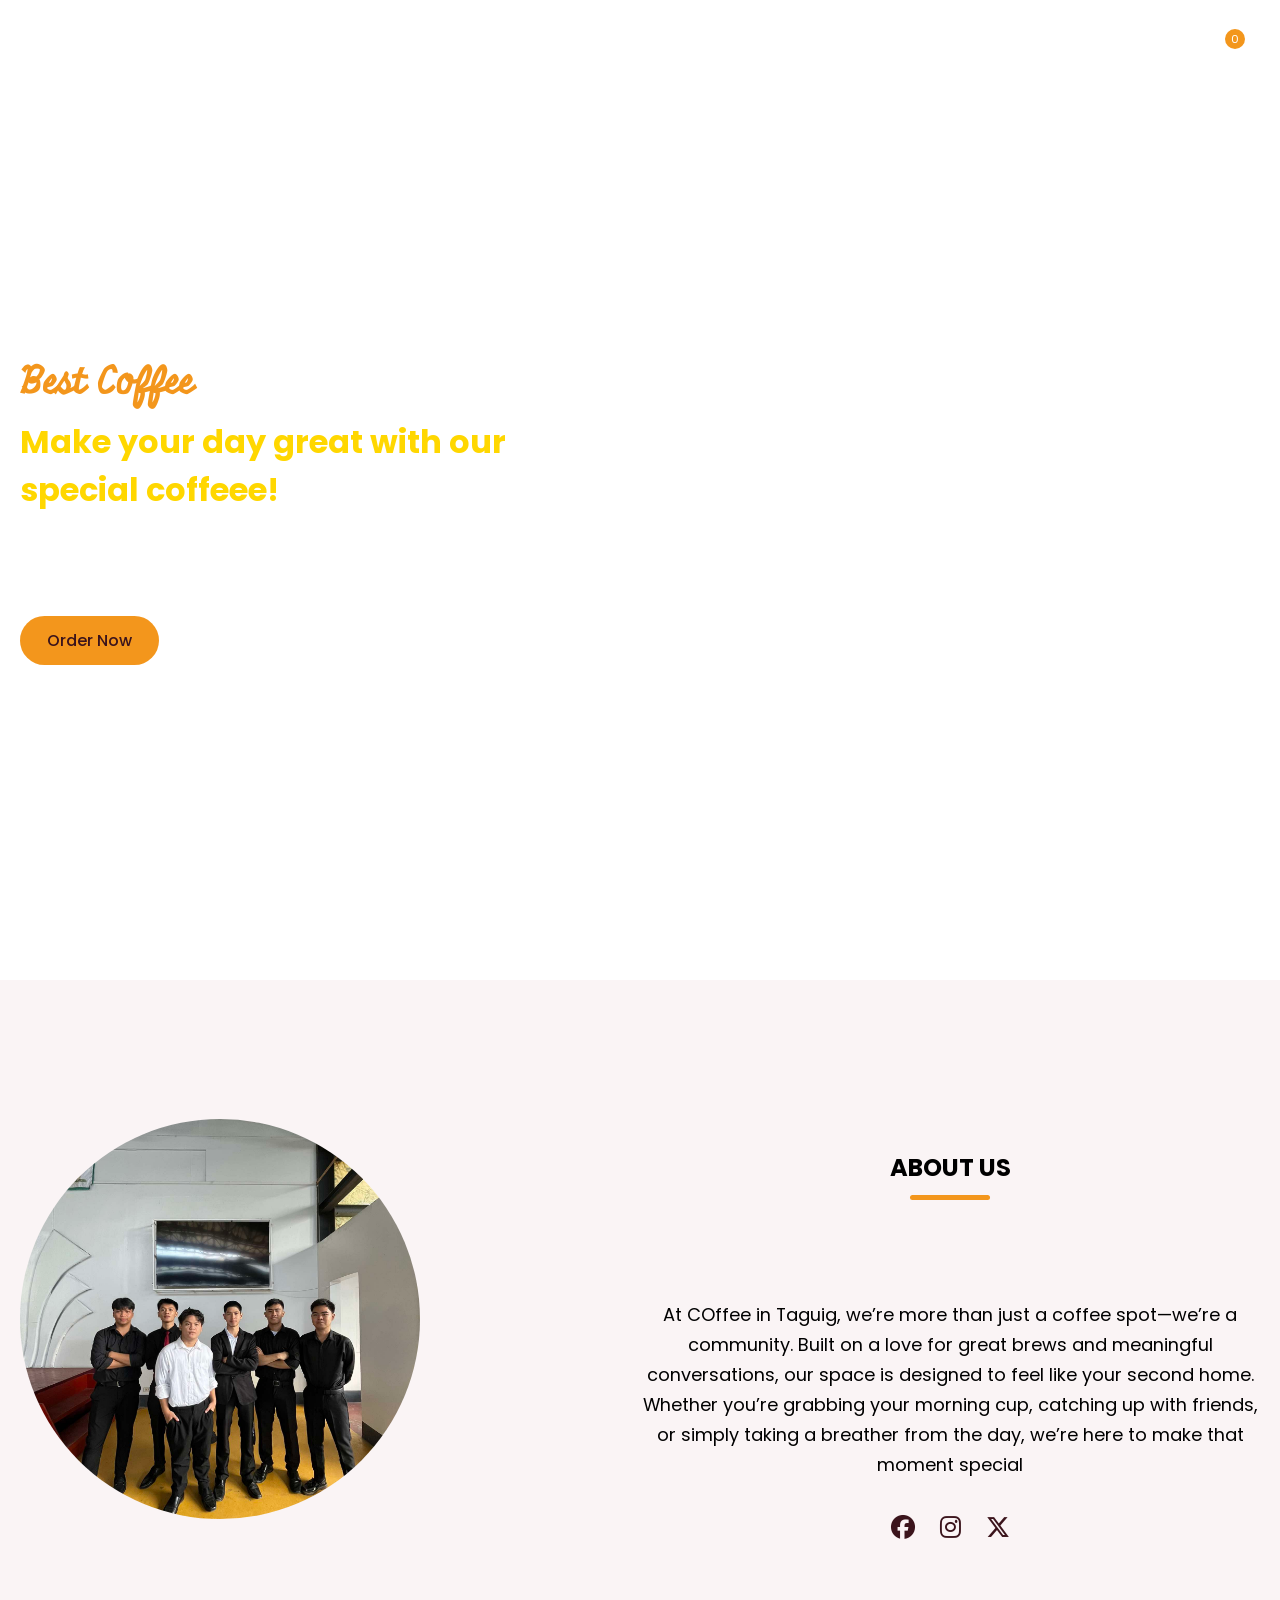
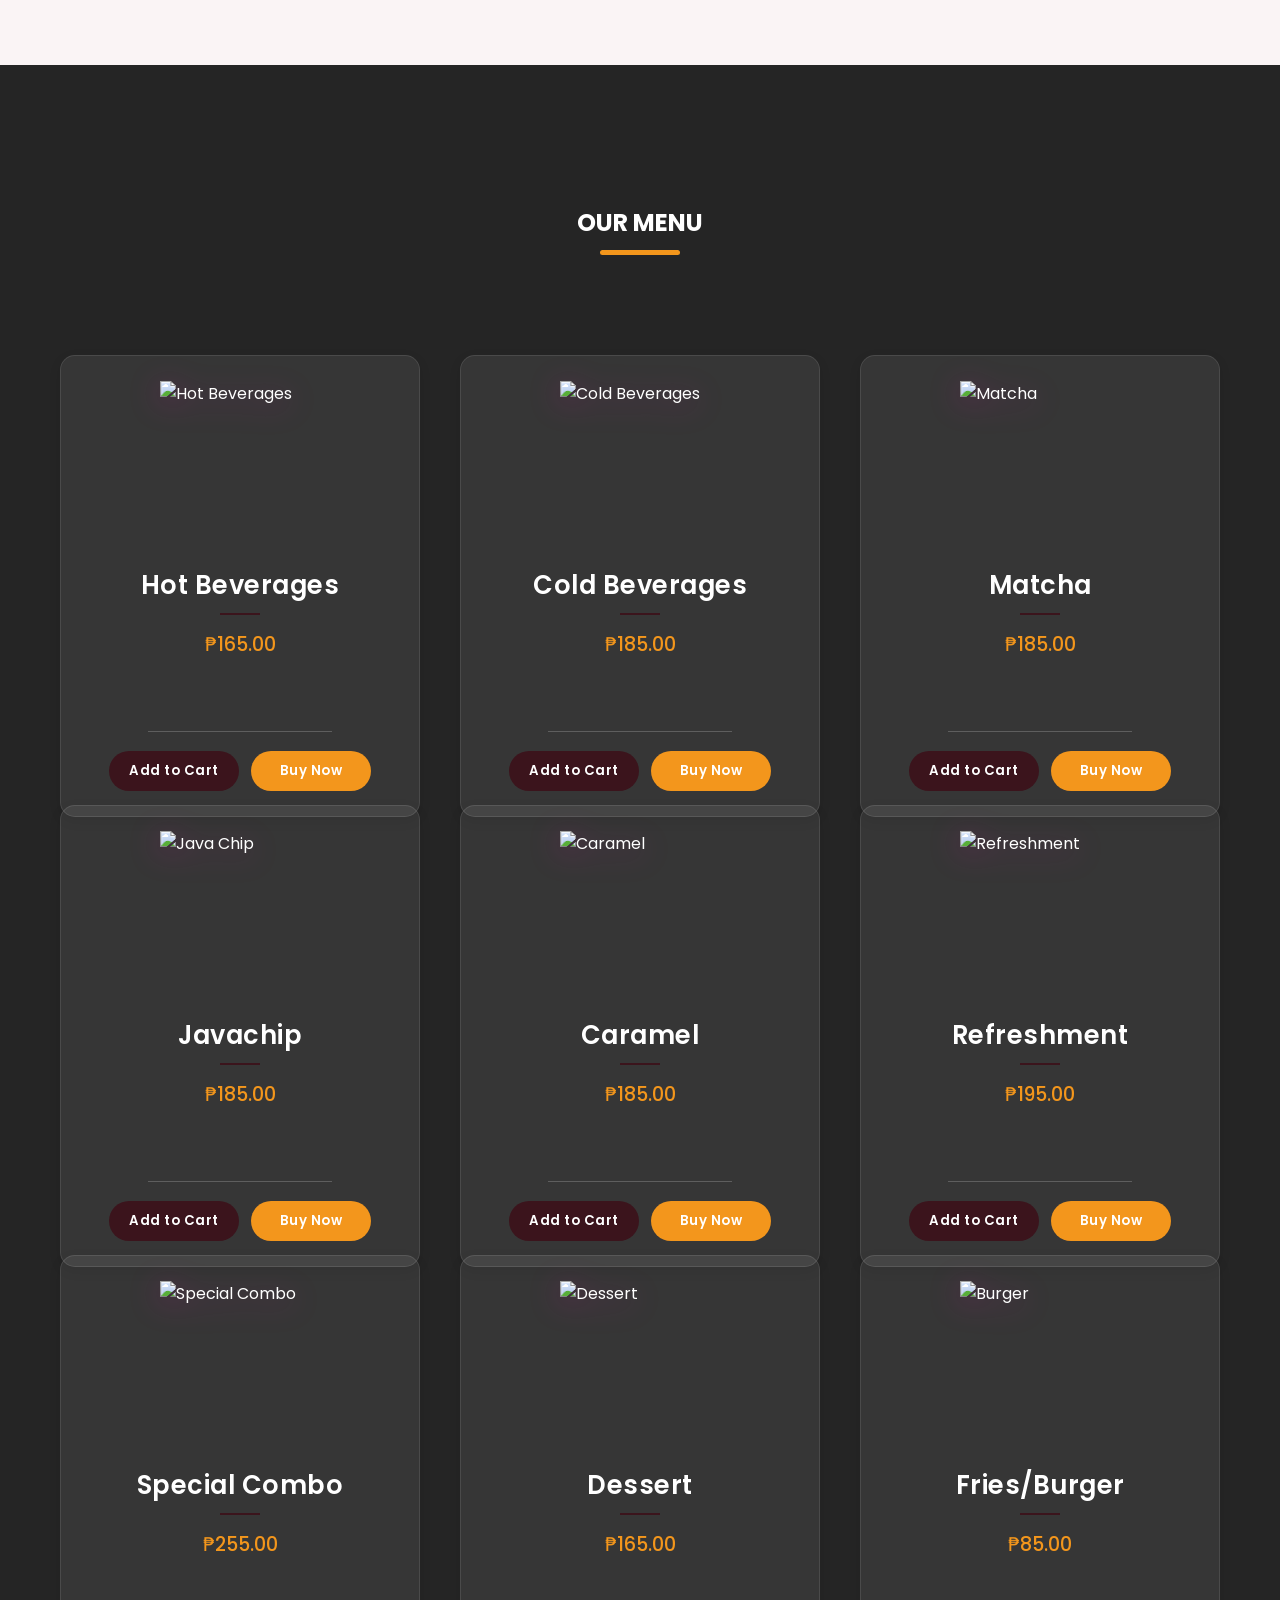
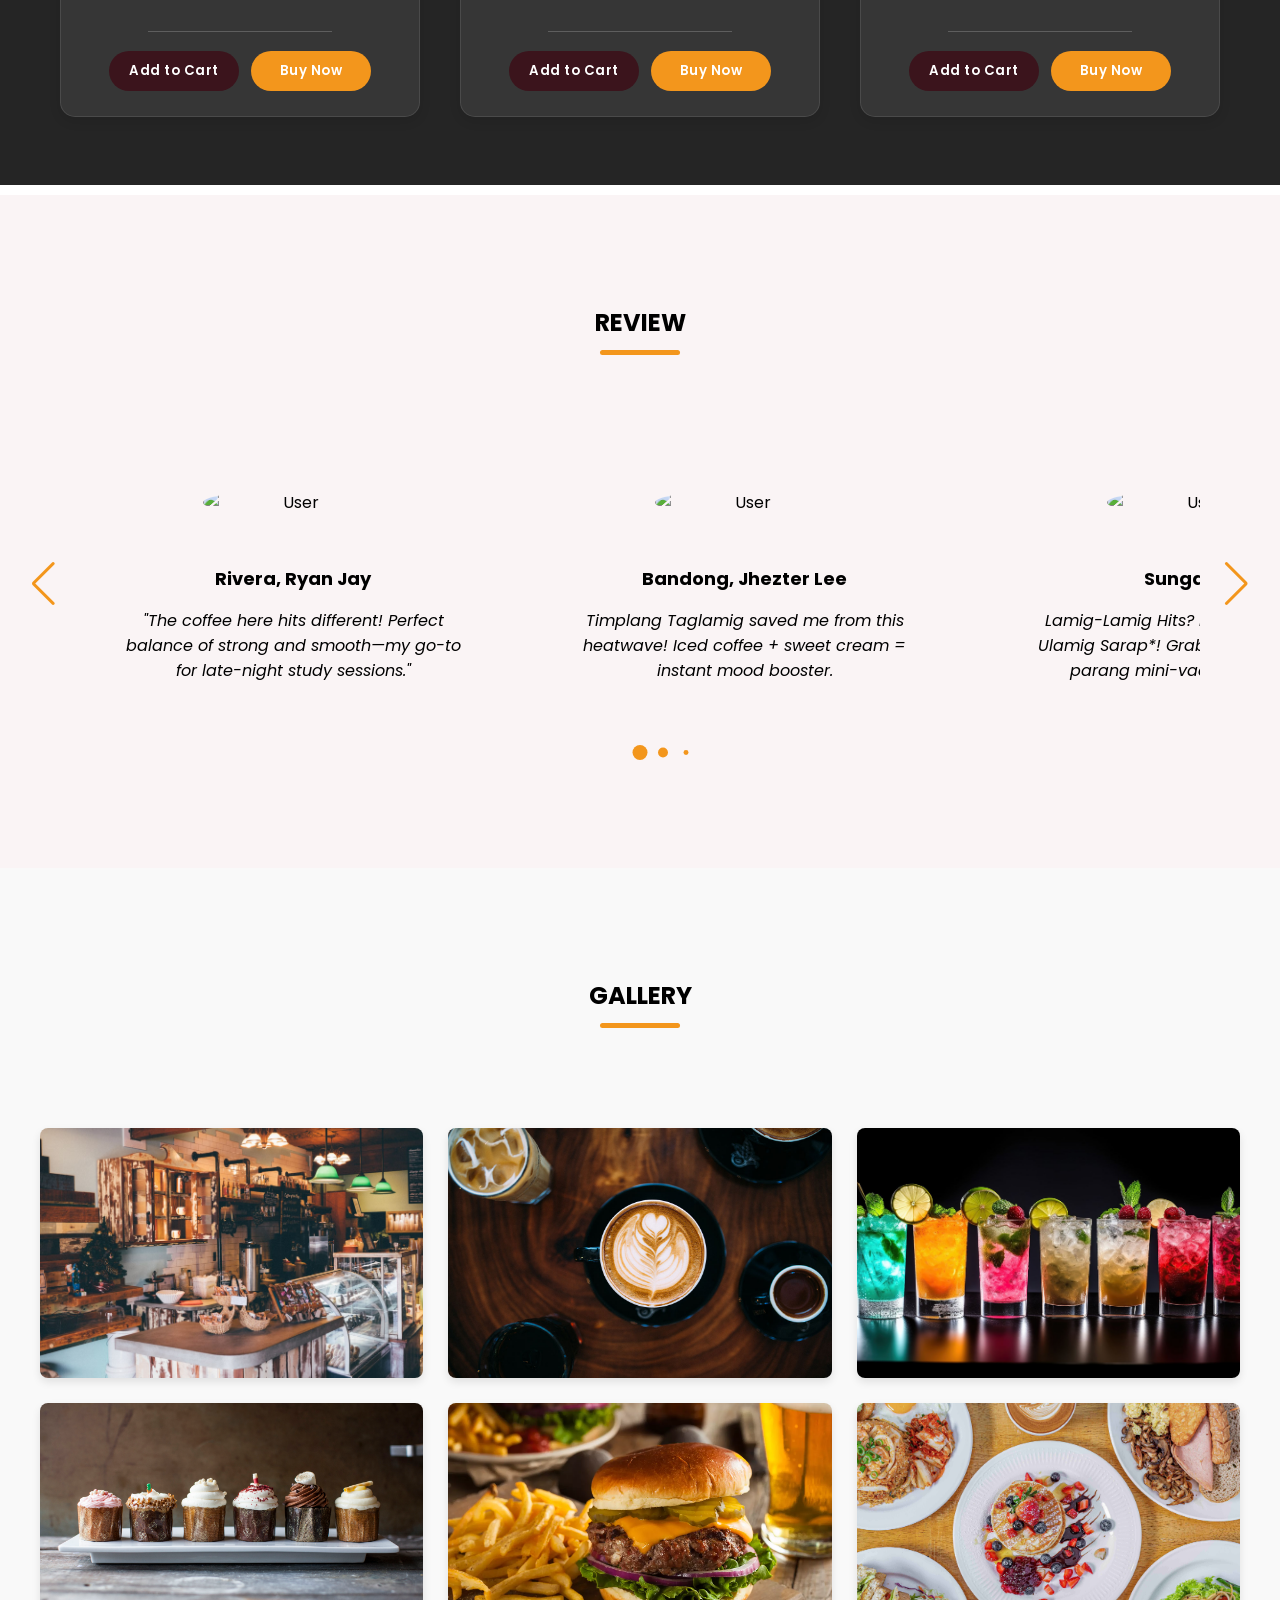
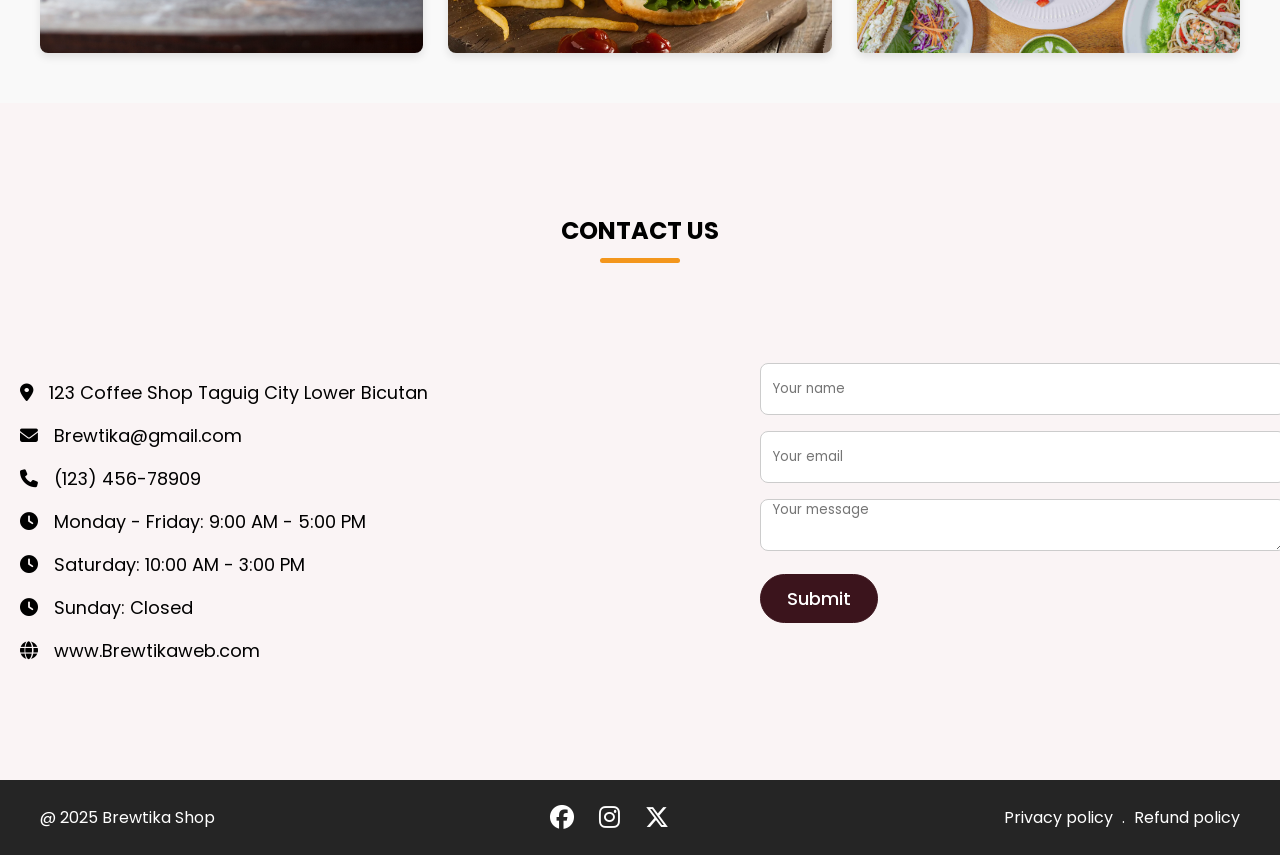
==== homepage.html @ f9d0d9e6 "Initial commit" ====
<!DOCTYPE html>
<html lang="en">
    <head>
<meta charset="UTF-8">
<meta name="viewport" content="width=divice, initial-scale,0">
<title>Coffee Website</title> 
<!--Linking front awesome for icons-->
<link rel="stylesheet" href="https://cdnjs.cloudflare.com/ajax/libs/font-awesome/6.7.2/css/all.min.css">
<!--Linking Swipper css-->
<link rel="stylesheet" href="https://cdn.jsdelivr.net/npm/swiper@11/swiper-bundle.min.css">
<!--Linking Shoopingcart css-->
<link
    href="https://cdn.jsdelivr.net/npm/remixicon@4.5.0/fonts/remixicon.css"
    rel="stylesheet"/>
<link rel="stylesheet" href="HOMEPAGE.CSS">
<link rel="stylesheet" href="MobileView.css">
</head>
<body>
    <!--Header/Navbar-->
    <header>
        <nav class="navbar section-content">
            <a href="#" class="nav-logo">
                <h2 class="logo-text">⛾    Brewtika</h2>
            </a>
            <ul class="nav-menu" id="nav-menu">
                <button id="menu-close-button" class="fas fa-times"></button>
                <li class="nav-item"><a href="#" class="nav-link">Home</a></li>
                <li class="nav-item"><a href="#about" class="nav-link">About</a></li>
                <li class="nav-item"><a href="#menu" class="nav-link">Menu</a></li>
                <li class="nav-item"><a href="#testimonials" class="nav-link">Review</a></li>
                <li class="nav-item"><a href="#gallery" class="nav-link">Gallery</a></li>
                <li class="nav-item"><a href="#contact" class="nav-link">Contact</a></li>
<li class="nav-item"><a href="login.html" class="nav-link">Log-out</a></li>
                <li class="nav-item">
                    <a href="#" class="nav-link cart-icon" id="cart-icon">
                        <i class="ri-shopping-basket-fill"></i>
                        <span class="cart-count" id="cart-count">0</span>
                    </a>
                </li>
            </ul>
            <button id="menu-open-button" class="fas fa-bars"></button>
        </nav>
    </header>

<main>
    <!--Hero section-->
    <section class="hero-section">
    <div class="section-content">
    <div class="hero-details">
    <h2 class="title"> Best Coffee</h2>
    <h5 class="subtitle">Make your day great with our special coffeee! </h5>
    <p class="description">Welcome to our coffee paradise, where every bean tells a story and every cup sparks joy.</p>
       
    <div class="buttons">
<a href="#menu" class="button orde-now">Order Now</a>
<a href="#contact" class="button contact-us">Contact Us</a>
    </div>
    </div>
    </div>
    </section>
    <!--About Section-->
    <section class="about-section" id="about">
        <div class="section-content">
        <div class="about-image-wrapper">
            <img src="Homepage/about.jpg" alt="About" class="about-image">
        </div>
        <div class="about-details">
            <h2 class="section-title">About Us</h2>
            <p class="text">At COffee in Taguig, we’re more than just
                 a coffee spot—we’re a community. Built on a love for
                  great brews and meaningful conversations, our space 
                  is designed to feel like your second home. Whether you’re 
                  grabbing your morning cup, catching up with friends,
                   or simply taking a breather from the day, we’re here to make that moment special

            </p>
            <div class="social-link-list">
                <a href="https://web.facebook.com/profile.php?id=100080200207048&mibextid=wwXIfr&rdid=QRSfEsTMTDfgZlEL&share_url=https%3A%2F%2Fweb.facebook.com%2Fshare%2F1AEZAcX4YA%2F%3Fmibextid%3DwwXIfr%26_rdc%3D1%26_rdr#" class="social-link"><i class="fa-brands
                    fa-facebook"></i></a>
                <a href="https://www.instagram.com/hachieeeeeeee/?igsh=MnZ0eHR3cnc2MXRl&fbclid=IwY2xjawKLdQJleHRuA2FlbQIxMABicmlkETFDUmVHVGF6WEFaQnNNUkZ2AR7cT1538OxMVG8hpx1OOoqWlwOK-4d3li9Sy7DJrrKScVtKu0oOs-eQ6_vu0Q_aem_b-pRpkUaAtDZeMVrv2MsHQ#" class="social-link"><i class="fa-brands
                    fa-instagram"></i></a>
                 <a href="https://x.com/codpubgm?t=FxFt7puHV8r3UEg8z4PxPQ&s=09&fbclid=IwY2xjawKLdSBleHRuA2FlbQIxMABicmlkETFDUmVHVGF6WEFaQnNNUkZ2AR6x3VADstb1vv3dJg3jEqIOjRGYQPQrA412ed_hWGT9fjOYNe5Neu_85LfhFA_aem_op2KGtYmL38vYQLEMf0Brg" class="social-link"><i class="fa-brands
                    fa-x-twitter"></i></a>
            </div>
        </div>
    </div>
    </section>

<!--Menu Section-->
<!--Menu Section-->
<section class="menu-section" id="menu">
    <h2 class="section-title">OUR MENU</h2>
    <div class="section-content">
        <ul class="menu-list">
            <!-- Menu items will be added here -->
            <li class="menu-item">
                <div class="menu-card">
                    <img src="menu/hot.png" alt="Hot Beverages" class="menu-image">
                    <h3 class="name">Hot Beverages</h3>
                    <p class="price">₱165.00</p>
                    <div class="button-group">
                        <button class="add-to-cart" onclick="addToCart('Hot Beverages', 'menu/hot beverages.png', 2.99)">Add to Cart</button>
                        <button class="buy-now" onclick="buyNow('Hot Beverages', 'menu/hot beverages.png', 2.99)">Buy Now</button>
                    </div>
                </div>
            </li>
            <li class="menu-item">
                <div class="menu-card">
                    <img src="menu/cold beverages.png" alt="Cold Beverages" class="menu-image">
                    <h3 class="name">Cold Beverages</h3>
                    <p class="price">₱185.00</p>
                    <div class="button-group">
                        <button class="add-to-cart" onclick="addToCart('Cold Beverages', 'menu/cold beverages.png', 3.49)">Add to Cart</button>
                        <button class="buy-now" onclick="buyNow('Cold Beverages', 'menu/cold beverages.png', 3.49)">Buy Now</button>
                    </div>
                </div>
            </li>
            <li class="menu-item">
                <div class="menu-card">
                    <img src="menu/Mathca.png" alt="Matcha" class="menu-image">
                    <h3 class="name">Matcha</h3>
                    <p class="price">₱185.00</p>
                    <div class="button-group">
                        <button class="add-to-cart" onclick="addToCart('Matcha', 'menu/Mathca.png', 4.99)">Add to Cart</button>
                        <button class="buy-now" onclick="buyNow('Matcha', 'menu/Mathca.png', 4.99)">Buy Now</button>
                    </div>
                </div>
            </li>
            <li class="menu-item">
                <div class="menu-card">
                    <img src="menu/JAVACHIP.png" alt="Java Chip" class="menu-image">
                    <h3 class="name">Javachip</h3>
                    <p class="price">₱185.00</p>
                    <div class="button-group">
                        <button class="add-to-cart" onclick="addToCart('Javachip', 'menu/JAVACHIP.png', 5.49)">Add to Cart</button>
                        <button class="buy-now" onclick="buyNow('Javachip', 'menu/JAVACHIP.png', 5.49)">Buy Now</button>
                    </div>
                </div>
            </li>
            <li class="menu-item">
                <div class="menu-card">
                    <img src="menu/caramel.png" alt="Caramel" class="menu-image">
                    <h3 class="name">Caramel</h3>
                    <p class="price">₱185.00</p>
                    <div class="button-group">
                        <button class="add-to-cart" onclick="addToCart('Caramel', 'menu/caramel.png', 4.79)">Add to Cart</button>
                        <button class="buy-now" onclick="buyNow('Caramel', 'menu/caramel.png', 4.79)">Buy Now</button>
                    </div>
                </div>
            </li>
            <li class="menu-item">
                <div class="menu-card">
                    <img src="menu/Refreshment.png" alt="Refreshment" class="menu-image">
                    <h3 class="name">Refreshment</h3>
                    <p class="price">₱195.00</p>
                    <div class="button-group">
                        <button class="add-to-cart" onclick="addToCart('Refreshment', 'menu/Refreshment.png', 3.99)">Add to Cart</button>
                        <button class="buy-now" onclick="buyNow('Refreshment', 'menu/Refreshment.png', 3.99)">Buy Now</button>
                    </div>
                </div>
            </li>
            <li class="menu-item">
                <div class="menu-card">
                    <img src="menu/speacial combo.png" alt="Special Combo" class="menu-image">
                    <h3 class="name">Special Combo</h3>
                    <p class="price">₱255.00</p>
                    <div class="button-group">
                        <button class="add-to-cart" onclick="addToCart('Special Combo', 'menu/speacial combo.png', 8.99)">Add to Cart</button>
                        <button class="buy-now" onclick="buyNow('Special Combo', 'menu/speacial combo.png', 8.99)">Buy Now</button>
                    </div>
                </div>
            </li>
            <li class="menu-item">
                <div class="menu-card">
                    <img src="menu/Desert.png" alt="Dessert" class="menu-image">
                    <h3 class="name">Dessert</h3>
                    <p class="price">₱165.00</p>
                    <div class="button-group">
                        <button class="add-to-cart" onclick="addToCart('Dessert', 'menu/Desert.png', 3.49)">Add to Cart</button>
                        <button class="buy-now" onclick="buyNow('Dessert', 'menu/Desert.png', 3.49)">Buy Now</button>
                    </div>
                </div>
            </li>
            <li class="menu-item">
                <div class="menu-card">
                    <img src="menu/Burger.png" alt="Burger" class="menu-image">
                    <h3 class="name">Fries/Burger</h3>
                    <p class="price">₱85.00</p>
                    <div class="button-group">
                        <button class="add-to-cart" onclick="addToCart('Hot Beverages', 'menu/hot.png')">Add to Cart</button>
                        <button class="buy-now" onclick="buyNow('Hot Beverages', 'menu/hot.png')">Buy Now</button>                        
                    </div>
                </div>
            </li>
        </ul>
    </div>
</section>  	
        
        <!-- Notification container -->
        <div class="notification-container" id="notificationContainer"></div>
    </section>

    <div class="cart-panel" id="cart-panel">
        <div class="cart-header">
            <h3>Your Cart</h3>
            <button class="close-cart" id="close-cart">&times;</button>
        </div>
        <div class="cart-content" id="cart-content">
            <!-- Cart items will be added here dynamically -->
        </div>
        <div class="cart-footer">
            <div class="cart-total">
                <span>Total</span>
                <span id="cart-total">₱0</span>
            </div>
            <button class="checkout-btn" id="checkout-btn">Buy Now</button>
        </div>
    </div>

    <!-- Overlay -->
    <div class="overlay" id="overlay"></div>

<!-- Notification container -->
<div class="notification-container" id="notification-container"></div>

    <!--Review-->
    <section class="testimonials-section" id="testimonials">
        <h2 class=" section-title">Review</h2>
        <div class="section-content">
         <div class="slider-container swiper">
            <div class="slider-wrapper">
            <ul class="testimonials-list swiper-wrapper">
            <li class="testimonial swiper-slide">
            <img src="user/RIVERA.jpg" alt="User" class="user-image">
            <h3 class="name">Rivera, Ryan Jay</h3>
            <i class="feedback">"The coffee here hits different! Perfect balance of strong and smooth—my go-to for late-night study sessions."</i>
            </li>
            <li class="testimonial swiper-slide">
            <img src="user/Bandong.jpg" alt="User" class="user-image">
            <h3 class="name">Bandong, Jhezter Lee</h3>
            <i class="feedback">Timplang Taglamig saved me from this heatwave! Iced coffee + sweet cream = instant mood booster.  </i>
            </li>
            <li class="testimonial swiper-slide">
             <img src="user/Sunga.jpg" alt="User" class="user-image">
             <h3 class="name">Sunga, Haji</h3>
             <i class="feedback">Lamig-Lamig Hits? More like *Ulamig-Ulamig Sarap*! Grabe, ang refreshing—parang mini-vacation in a cup. </i>
            </li>
            <li class="testimonial swiper-slide">
            <img src="user/pineda.jpg" alt="User" class="user-image">
            <h3 class="name">Pineda, Thristan</h3>
            <i class="feedback">"Yung combo nila: burger + fries + iced coffee for ₱150? Sulit na sulit. Binabalik-balikan talaga! </i>
            </li>
            <li class="testimonial swiper-slide">
            <img src="user/YUDICO.jpg" alt="User" class="user-image">
            <h3 class="name">Yudico, Leni</h3>
            <i class="feedback">Dessert coffee nila is *chef’s kiss*. Sweet pero hindi nakakaumay—parang hug in a mug!  </i>
            </li>
            <li class="testimonial swiper-slide">
            <img src="user/rio.jpg" alt="User" class="user-image">
            <h3 class="name">Rio, John Rich</h3>
            <i class="feedback">"Fries nila crispy lagi, tapos yung burger juicy? Lagi kong dinadala friends ko dito!"  </i>
            </li>
            </ul>
            <div class="swiper-slide-button swiper-pagination"></div>
            <div class="swiper-slide-button swiper-button-prev"></div>
            <div class="swiper-slide-button swiper-button-next"></div>
            </div>
         </div>
        </div>
    </section>
  
    <!--Gallery-->
  <section class="gallery-section" id="gallery">
    <h2 class="section-title">Gallery</h2>
    <div class="section-content">
        <ul class="gallery-list">
            <li class="gallery-item">
                <img src="Gallery/Galley 1.jpg" alt="Gallery Image 1" class="gallery-image">
            </li>
            <li class="gallery-item">
                <img src="Gallery/Galley 2.jpg" alt="Gallery Image 2" class="gallery-image">
            </li>
            <li class="gallery-item">
                <img src="Gallery/Galley 0.jpeg" alt="Gallery Image 3" class="gallery-image">
            </li>
            <li class="gallery-item">
                <img src="Gallery/Galley 00.jpg" alt="Gallery Image 4" class="gallery-image">
            </li>
            <li class="gallery-item">
                <img src="Gallery/Galley 6.webp" alt="Gallery Image 5" class="gallery-image">
            </li>
            <li class="gallery-item">
                <img src="Gallery/Galley 5.jpg" alt="Gallery Image 6" class="gallery-image">
            </li>
        </ul>
    </div>
</section>

    <!--contact section-->
    <section class="contact-section" id="contact">
        <h2 class="section-title">CONTACT US</h2>
        <div class="section-content">
          <ul class="contact-info-list">
            <li class="contact-info">
              <i class="fa-solid fa-location-dot"></i>
              <p>123 Coffee Shop Taguig City Lower Bicutan</p>
            </li>
            <li class="contact-info">
              <i class="fa-solid fa-envelope"></i>
              <p>Brewtika@gmail.com</p>
            </li>
            <li class="contact-info">
              <i class="fa-solid fa-phone"></i>
              <p>(123) 456-78909</p>
            </li>
            <li class="contact-info">
              <i class="fa-solid fa-clock"></i>
              <p>Monday - Friday: 9:00 AM - 5:00 PM</p>
            </li>
            <li class="contact-info">
              <i class="fa-solid fa-clock"></i>
              <p>Saturday: 10:00 AM - 3:00 PM</p>
            </li>
            <li class="contact-info">
              <i class="fa-solid fa-clock"></i>
              <p>Sunday: Closed</p>
            </li>
            <li class="contact-info">
              <i class="fa-solid fa-globe"></i>
              <p>www.Brewtikaweb.com</p>
            </li>
          </ul>
      
          <form action="#" class="contact-form">
            <input type="text" placeholder="Your name" class="form-input" required>
            <input type="email" placeholder="Your email" class="form-input" required>
            <textarea placeholder="Your message" class="form-input" required></textarea>
            <button class="submit-button">Submit</button>
          </form>
        </div>
      </section>

      <!--Footer section-->
      <footer class="footer-section">
        <div class="section-content">
            <p class="copyright-text">@ 2025 Brewtika Shop</p>

            <div class="social-link-list">
                <a href="https://web.facebook.com/profile.php?id=100080200207048&mibextid=wwXIfr&rdid=QRSfEsTMTDfgZlEL&share_url=https%3A%2F%2Fweb.facebook.com%2Fshare%2F1AEZAcX4YA%2F%3Fmibextid%3DwwXIfr%26_rdc%3D1%26_rdr#" class="social-link"><i class="fa-brands
                    fa-facebook"></i></a>
                <a href="https://www.instagram.com/hachieeeeeeee/?igsh=MnZ0eHR3cnc2MXRl&fbclid=IwY2xjawKLdQJleHRuA2FlbQIxMABicmlkETFDUmVHVGF6WEFaQnNNUkZ2AR7cT1538OxMVG8hpx1OOoqWlwOK-4d3li9Sy7DJrrKScVtKu0oOs-eQ6_vu0Q_aem_b-pRpkUaAtDZeMVrv2MsHQ#" class="social-link"><i class="fa-brands
                    fa-instagram"></i></a>
                 <a href="https://x.com/codpubgm?t=FxFt7puHV8r3UEg8z4PxPQ&s=09&fbclid=IwY2xjawKLdSBleHRuA2FlbQIxMABicmlkETFDUmVHVGF6WEFaQnNNUkZ2AR6x3VADstb1vv3dJg3jEqIOjRGYQPQrA412ed_hWGT9fjOYNe5Neu_85LfhFA_aem_op2KGtYmL38vYQLEMf0Brg" class="social-link"><i class="fa-brands
                    fa-x-twitter"></i></a>
            </div>
            <p class="policy-text">
                <a href="#" class="policy-link">Privacy policy</a>
                <span class="separator">.</span>
                <a href="#" class="policy-link">Refund policy</a>
            </p>
        </div>
      </footer>
</main>
<!-- Linking Swiper Scipt-->
<script src="https://cdn.jsdelivr.net/npm/swiper@11/swiper-bundle.min.js"></script>

<script src="homepage.js"></script>
</body>
</html>
---- HOMEPAGE.CSS ----
@import url('https://fonts.googleapis.com/css2?family=Miniver&family=Poppins:ital,wght@0,400;0,500;0,600;0,700;1,400&display=swap');

* { 
    margin: 0;
    padding: 0;
    box-sizing: border box;
    font-family: "Poppins", sans-serif; 

}
:root {
  --white-color: #fff;
  --dark-color: #252525;
  --primary-color: #3b141c;
  --secondary-color: #f3961c;
  --light-pink-color: #faf4f5;
  --medium-gray-color: #ccc;

  --font-size-s: 0.9rem;
  --font-size-n: 1rem;
  --font-size-m: 1.12rem;
  --font-size-1: 1.5rem;
  --font-size-x1: 2rem;
  --font-size-xx1: 2.3rem;

  --font-weight-normal: 400;
  --font-weight-medium: 500;
  --font-weight-semibold: 600;
  --font-weight-bold: 700;
 
  --border-radius-s: 8px;
  --border-radius-m: 30px;
  --border-radius-cricle: 50%;

  --site-max-width: 1300px; 
}



html {
    scroll-behavior: smooth;
}
/* Styling for whole sites*/
ul{
    list-style: none;
}

a{
    text-decoration: none;
}

button{
    cursor: pointer;
    border:none ;
    background: none;
}

img{
    width: 100%;
}

.section-content {
    margin: 0 auto;
    padding: 0 20px;
    max-width: var(--site-max-width);
}

header {
    position: fixed;
    top: 0;
    left: 0;
    right: 0;
    z-index: 1000;
    transition: all 0.3s ease;
}

header.scrolled {
    background-color: rgba(0, 0, 0, 0.9); /* or any color you prefer */
    box-shadow: 0 2px 10px rgba(0, 0, 0, 0.1);
}

header .navbar{
    display: flex;
    padding: 20px;
    align-items: center;
    justify-content: space-between;
}

.section-title{
    text-align: center;
    padding: 60px 0 100px;
    text-transform: uppercase;
}

.section-title::after {
    content: "";
    width: 80px;
    height: 5px;
    display: block;
    margin: 10px auto 0;
    border-radius: var(--border-radius-s);
    background: var(--secondary-color);
}

/*navar section
*/
.navbar {
    display: flex;
    justify-content: space-between;
    align-items: center;
    max-width: 1200px;
    margin: 0 auto;
    padding: 0 20px;    
    background: transparent; /* Makes navbar background transparent */
}


.navbar .nav-logo .logo-text {
    color: var(--white-color);
    font-size: var(--font-size-x1);
    font-weight: var(--font-weight-semibold);
}

.navbar .nav-menu {
    display: flex;
    gap: 10px;
    align-items: center;
    list-style: none;
}

.navbar .nav-menu .nav-link {
    padding: 10px 18px;
    color: var(--white-color);
    font-size: var(--font-size-m);
    border-radius: var(--border-radius-m);
    transition: 0.3s ease;
    text-decoration: none;
    display: flex;
    align-items: center;
}

.navbar .nav-menu .nav-link:hover {
    color: var(--primary-color);
    background: var(--secondary-color);
}

.navbar .nav-menu .cart-icon {
    position: relative;
}

.navbar .nav-menu .cart-count {
    position: absolute;
    top: -5px;
    right: -5px;
    background: var(--secondary-color);
    color: white;
    border-radius: 50%;
    width: 20px;
    height: 20px;
    display: flex;
    align-items: center;
    justify-content: center;
    font-size: 0.7rem;
}

.navbar :where(#menu-close-button, #menu-open-button) {
    display: none;
}

/* Shopping cart icon styling */
.navbar .nav-menu .cart-icon {
    padding: 10px;
}

.navbar .nav-menu .cart-icon i {
    color: var(--white-color);
    font-size: 1.2rem;
    transition: 0.3s ease;
}

.navbar .nav-menu .cart-icon:hover i {
    color: var(--primary-color);
    transform: scale(1.1);
}

.navbar :where(#menu-close-button, #menu-open-button) {
    display: none;
}

.cart-icon {
    position: relative;
    display: flex;
    align-items: center;
    color: var(--white-color);
    text-decoration: none;
    padding: 8px 15px;
}

.cart-count {
    position: absolute;
    top: -5px;
    right: 0;
    background: var(--secondary-color);
    color: white;
    border-radius: 50%;
    width: 20px;
    height: 20px;
    display: flex;
    align-items: center;
    justify-content: center;
    font-size: 0.7rem;
}

/* Cart Panel Styles */
.cart-panel {
    position: fixed;
    top: 0;
    right: -400px;
    width: 350px;
    height: 100vh;
    background: var(--white-color);
    box-shadow: -2px 0 15px rgba(0, 0, 0, 0.1);
    z-index: 1000;
    transition: right 0.3s ease;
    display: flex;
    flex-direction: column;
}

.cart-panel.active {
    right: 0;
}

.cart-header {
    padding: 20px;
    border-bottom: 1px solid #eee;
    display: flex;
    justify-content: space-between;
    align-items: center;
}

.cart-header h3 {
    font-size: 1.3rem;
    color: var(--dark-gray);
}

.close-cart {
    background: none;
    border: none;
    font-size: 1.5rem;
    cursor: pointer;
    color: var(--dark-gray);
}

.cart-content {
    flex: 1;
    overflow-y: auto;
    padding: 20px;
}

.cart-item {
    display: flex;
    margin-bottom: 20px;
    padding-bottom: 20px;
    border-bottom: 1px solid #eee;
}

.cart-item-img {
    width: 80px;
    height: 80px;
    object-fit: cover;
    border-radius: var(--border-radius);
    margin-right: 15px;
}

.cart-item-details {
    flex: 1;
}

.cart-item-title {
    font-size: 1rem;
    margin-bottom: 5px;
    color: var(--dark-gray);
}

.cart-item-price {
    font-size: 1rem;
    color: var(--dark-gray);
    margin-bottom: 10px;
    font-weight: 600;
}

.quantity-controls {
    display: flex;
    align-items: center;
    gap: 10px;
}

.quantity-btn {
    width: 25px;
    height: 25px;
    border-radius: 50%;
    background: var(--light-gray);
    border: none;
    display: flex;
    align-items: center;
    justify-content: center;
    cursor: pointer;
    font-size: 1rem;
}

.quantity {
    font-size: 1rem;
}

.cart-footer {
    padding: 20px;
    border-top: 1px solid #eee;
}

.cart-total {
    display: flex;
    justify-content: space-between;
    margin-bottom: 20px;
    font-size: 1.2rem;
    font-weight: 600;
}

.checkout-btn {
    width: 100%;
    padding: 12px;
    background: var(--dark-gray);
    color: white;
    border: none;
    border-radius: var(--border-radius);
    cursor: pointer;
    font-weight: 600;
    transition: background 0.3s ease;
}

.checkout-btn:hover {
    background: #222;
}

/* Notification Styles */
.notification-container {
    position: fixed;
    top: 20px;
    right: 20px;
    z-index: 1000;
}

.notification {
    background: rgba(0, 0, 0, 0.8);
    color: white;
    padding: 15px 20px;
    border-radius: var(--border-radius);
    margin-bottom: 10px;
    display: flex;
    align-items: center;
    justify-content: space-between;
    transform: translateX(100%);
    opacity: 0;
    transition: all 0.3s ease;
}

.notification.show {
    transform: translateX(0);
    opacity: 1;
}

.notification.success {
    border-left: 4px solid #2ecc71;
}

.notification.error {
    border-left: 4px solid #e74c3c;
}

.close-notification {
    background: none;
    border: none;
    color: white;
    margin-left: 10px;
    cursor: pointer;
}

/* Overlay */
.overlay {
    position: fixed;
    top: 0;
    left: 0;
    width: 100%;
    height: 100%;
    background: rgba(0, 0, 0, 0.5);
    z-index: 999;
    display: none;
}

.overlay.active {
    display: block;
}



  /* Cart Modal Styles */
  .cart-modal {
    display: none;
    position: fixed;
    top: 0;
    right: 0;
    width: 350px;
    height: 100%;
    background: white;
    box-shadow: -2px 0 10px rgba(0, 0, 0, 0.1);
    z-index: 1000;
    overflow-y: auto;
    padding: 20px;
    color: #333;
}

.cart-header {
    display: flex;
    justify-content: space-between;
    align-items: center;
    margin-bottom: 20px;
    padding-bottom: 10px;
    border-bottom: 1px solid #eee;
}

.cart-header h3 {
    font-size: 1.5rem;
    color: #333;
}

.close-cart {
    background: none;
    border: none;
    color: #666;
    font-size: 1.5rem;
    cursor: pointer;
}

.cart-items {
    margin-bottom: 20px;
}

.cart-item {
    display: flex;
    align-items: center;
    margin-bottom: 15px;
    padding-bottom: 15px;
    border-bottom: 1px solid #eee;
}

.cart-item img {
    width: 80px;
    height: 80px;
    object-fit: cover;
    border-radius: 8px;
    margin-right: 15px;
}

.cart-item-details {
    flex: 1;
}

.cart-item-title {
    font-size: 1rem;
    margin-bottom: 5px;
    font-weight: 600;
}

.cart-item-price {
    font-size: 1rem;
    color: #333;
    margin-bottom: 10px;
}

.quantity-controls {
    display: flex;
    align-items: center;
    gap: 10px;
}

.quantity-btn {
    width: 25px;
    height: 25px;
    border-radius: 50%;
    background: #f5f5f5;
    border: none;
    display: flex;
    align-items: center;
    justify-content: center;
    cursor: pointer;
    font-size: 1rem;
}

.quantity {
    font-size: 1rem;
}

.remove-item {
    background: none;
    border: none;
    color: #e74c3c;
    cursor: pointer;
    font-size: 0.9rem;
    margin-top: 5px;
    display: block;
}

.cart-footer {
    border-top: 1px solid #eee;
    padding-top: 20px;
}

.cart-total {
    display: flex;
    justify-content: space-between;
    font-size: 1.2rem;
    font-weight: bold;
    margin-bottom: 20px;
}

.checkout-btn {
    width: 100%;
    padding: 12px;
    background: var(--primary-color);
    color: white;
    border: none;
    border-radius: 5px;
    cursor: pointer;
    font-weight: bold;
    transition: background 0.3s ease;
    font-size: 1rem;
}

.checkout-btn:hover {
    background: var(--secondary-color);             
}

/* Responsive Styles */
@media (max-width: 600px) {
    .cart-modal {
        width: 100%;
    }
}


.notification-container {
    position: fixed;
    top: 20px;
    left: 20px;
    z-index: 9999;
    display: flex;
    flex-direction: column;
    gap: 10px;
}

.notification {
    padding: 15px 20px;
    background-color: #4CAF50;
    color: white;
    border-radius: 4px;
    box-shadow: 0 4px 8px rgba(0, 0, 0, 0.1);
    animation: slideInLeft 0.5s ease-out;
    max-width: 300px;
    display: flex;
    justify-content: space-between;
    align-items: center;
}

.notification.error {
    background-color: #f44336;
}

.notification.warning {
    background-color: #ff9800;
}



.notification-close {
    background: none;
    border: none;
    color: white;
    font-size: 16px;
    cursor: pointer;
    margin-left: 10px;
}
    
 /*Hero section
 */
/* Hero section */
.hero-section {
    position: relative; /* Needed for absolute positioning of header */
    min-height: 100vh;
    background: url(background\ homes.gif) no-repeat center center;
    background-size: cover;
    padding-top: 40px; /* Add padding to prevent content from being hidden under navbar */
  }
  
  .hero-section .section-content {
      display: flex;
      align-items: center;
      min-height: 100vh;
      color: var(--white-color);
      justify-content: space-between;
      position: relative; /* Ensures content stays above the background */
      z-index: 1; /* Ensures content stays above the background */
      padding: 20px; /* Adds some spacing */
  }
  
  /* Rest of your existing hero section CSS remains the same */

.hero-section .hero-details .title {
  font-size: var(--font-size-xx1); 
  color: var(--secondary-color);
  font-family: "Miniver", sans-serif;   
}

.hero-section .hero-details .subtitle {
    margin-top: 8px;
    max-width: 70%;
    font-size: var(--font-size-x1);
    font-weight: var(-co);
    color: var(--white-color); /* Add this line to change subtitle color */
}


.hero-section .hero-details .description {
    max-width: 70%;
    margin: 24px 0;
    font-size: var(--font-size-m);
    text-align: left; /* Ensures text is left-aligned */
    color: var(--white-color); /* Optional: if you want the description to match */
}

.hero-section .hero-details .subtitle {
    /* ... other properties ... */
    color: #FFD700;
}

.hero-section .hero-details .buttons {
    display: flex;
    gap: 23px;
}

.hero-section .hero-details .button {
    padding: 10px 25px;
    border:  2px solid transparent;
    color: var(--primary-color);
    border-radius:  var(--border-radius-m);
    background: var(--secondary-color);
    font-weight: var(--font-weight-medium);
    transition: 0.3s ease;
}

.hero-section .hero-details .button:hover,
.hero-section .hero-details .contact-us{
    color: var(--white-color);
    border-color: var(--white-color);
    background:  transparent;
} 

.hero-section .hero-details 
 .contact-us:hover {
    color: var(--primary-color);
    border-color: var(--secondary-color);
    background:  var(--secondary-color);
}

.hero-section .hero-image-wrapper {
    max-width: 500px;
    margin-right: 30px;
}



/* About section */
.about-section {
    padding:120px 0;
    background: var(--light-pink-color);
}

.about-section .section-content {
    display: flex;
    gap:50px;
    align-items: center;
    justify-content: space-between;
}

.about-section .about-image-wrapper .about-image {
    width: 400px;
    height: 400px;
    object-fit: cover;
    border-radius: var(--border-radius-cricle);
}

.about-section .about-details .section-title {
    padding: 50px;
}

.about-section .about-details {
    max-width: 50%;
}

.about-section .about-details .text {
    line-height: 30px;
    margin: 50px 0 30px;
    text-align: center;
    font-size: var(--font-size-m);
}

.about-section .social-link-list {
    display: flex;
    gap: 25px;
    justify-content: center;
}

.about-section .social-link-list .social-link {
    color: var(--primary-color);
    font-size: var(--font-size-1);
    transition: 0.2s ease;
}

.about-section .social-link-list .social-link:hover {
    color: var(--secondary-color);

}


/* Menu Section Styling - Enhanced Elegant Version */
.menu-section {
    background: var(--dark-color);
    color: var(--white-color);
    padding: 80px 0 120px;
    position: relative;
    margin-bottom: 10px;
}


.menu-section .menu-list {
    display: grid;
    grid-template-columns: repeat(auto-fit, minmax(300px, 1fr));
    gap: 40px;
    padding: 0 40px;
    max-width: 1400px;
    margin: 0 auto;
}

.menu-section .menu-item {
    list-style: none;
    perspective: 1000px;
}

.menu-section .menu-card {
    background: rgba(255, 255, 255, 0.08);
    border-radius: 15px;
    padding: 25px;
    height: 100%;
    display: flex;
    flex-direction: column;
    align-items: center;
    transition: all 0.3s ease;
    border: 1px solid rgba(255, 255, 255, 0.1);
    box-shadow: 0 4px 12px rgba(0, 0, 0, 0.1);
    position: relative;
    overflow: hidden;
}

.menu-section .menu-card:before {
    content: '';
    position: absolute;
    top: 0;
    left: 0;
    width: 100%;
    height: 100%;
    background: linear-gradient(45deg, transparent, rgba(255,255,255,0.03), transparent);
    transform: translateX(-100%);
    transition: transform 0.6s cubic-bezier(0.25, 0.8, 0.25, 1);
}

.menu-section .menu-card:hover {
    transform: translateY(-10px) scale(1.02);
    box-shadow: 0 20px 40px rgba(0, 0, 0, 0.4);
    background: rgba(255, 255, 255, 0.1);
    border-color: rgba(255, 255, 255, 0.2);
}

.menu-section .menu-card:hover:before {
    transform: translateX(100%);
}

.menu-section .menu-image {
    width: 100%;
    max-width: 160px;
    height: auto;
    aspect-ratio: 1;
    object-fit: contain;
    margin-bottom: 15px;
    transition: transform 0.6s ease;
    filter: drop-shadow(0 5px 15px rgba(237, 0, 174, 0.3));
}

.menu-section .menu-card:hover .menu-image {
    transform: scale(1.1) rotate(2deg);
    filter: drop-shadow(0 10px 20px rgba(0,0,0,0.4));
}

.menu-section .name {
    margin: 10px 0 15px 0;
    font-size: 1.6rem;
    font-weight: var(--font-weight-semibold);
    letter-spacing: 0.5px;
    position: relative;
    padding-bottom: 10px;
    text-align: center;
    width: 100%;
}

.menu-section .price {
    color: var(--secondary-color);
    font-size: 1.2rem;
    font-weight: var(--font-weight-medium);
    margin-bottom: 20px;    
}

.menu-section .name:after {
    content: '';
    position: absolute;
    width: 40px;
    height: 2px;
    background: var(--primary-color);
    bottom: 0;
    left: 50%;
    transform: translateX(-50%);
    transition: width 0.3s ease;
}

.menu-section .menu-card:hover .name:after {
    width: 80px;
}

.menu-section .button-group {  
    display: flex;
    gap: 12px;
    margin-top: auto;
    padding-top: 20px;
    width: 100%;
    justify-content: center;
    position: relative;
}

.menu-section .button-group:before {
    content: '';
    position: absolute;
    top: 0;
    left: 20%;
    width: 60%;
    height: 1px;
    background: rgba(255, 255, 255, 0.2);
}

.menu-section .add-to-cart,
.menu-section .buy-now {
    border: none;
    padding: 10px 20px;
    border-radius: 30px;
    cursor: pointer;
    font-weight: var(--font-weight-semibold);
    transition: all 0.4s ease;
    letter-spacing: 0.5px;
    position: relative;
    overflow: hidden;
    z-index: 1;
    min-width: 120px;
    text-align: center;
}

.menu-section .add-to-cart {
    background: var(--primary-color);
    color: white;
}

.menu-section .buy-now {
    background: var(--secondary-color);
    color: white;
}

.menu-section .add-to-cart:before,
.menu-section .buy-now:before {
    content: '';
    position: absolute;
    top: 0;
    left: 0;
    width: 100%;
    height: 100%;
    background: linear-gradient(rgba(255,255,255,0.1), rgba(255,255,255,0));
    transform: translateY(-100%);
    transition: transform 0.4s ease;
    z-index: -1;
}

.menu-section .menu-card:hover {
    transform: translateY(-5px);
    box-shadow: 0 8px 20px rgba(221, 2, 255, 0.15);
    background: rgba(255, 255, 255, 0.12);
}

.menu-section .add-to-cart:hover {
    background: var(--primary-dark-color);
    transform: translateY(-2px);
}

.menu-section .buy-now:hover {
    background: var(--secondary-dark-color);
    transform: translateY(-2px);
}

.menu-section .add-to-cart:hover:before,
.menu-section .buy-now:hover:before {
    transform: translateY(0);
}

/* Notification container styling for completeness */
.notification-container {
    position: fixed;
    top: 20px;
    right: 20px;
    z-index: 1000;
    display: flex;
    flex-direction: column;
    gap: 10px;
}
/* Notification Box */
.notification-container {
    position: fixed;
    top: 20px;
    right: 20px;
    z-index: 1000;
    display: flex;
    flex-direction: column;
    gap: 10px;
}

.notification {
    background: rgba(0, 0, 0, 0.8);
    color: white;
    padding: 15px 20px;
    border-radius: 8px;
    display: flex;
    align-items: center;
    justify-content: space-between;
    width: 300px;
    box-shadow: 0 4px 6px rgba(0, 0, 0, 0.1);
    transform: translateX(100%);
    opacity: 0;
    transition: all 0.3s ease;
}

.notification.show {
    transform: translateX(0);
    opacity: 1;
}

.notification.success {
    border-left: 4px solid #2ecc71;
}

.notification.error {
    border-left: 4px solid #e74c3c;
}

.notification .close-btn {
    background: none;
    border: none;
    color: white;
    font-size: 1.2rem;
    cursor: pointer;
    margin-left: 10px;
}




/* Testimonials section styling */
.testimonials-section {
    padding: 50px 0 100px;
    background: var(--light-pink-color);
}

.testimonials-section .slider-wrapper {
    overflow: hidden;
    margin: 0 60px 50px;
}

.testimonials-section .testimonial {
display: flex;
padding: 35px;
text-align: center;
flex-direction: column;
align-items: center;
}



.testimonials-section .testimonial .user-image {
width: 180px;
height: 180;
object-fit: cover;
margin-bottom: 50px;
border-radius: var(--border-radius-cricle);
}

.testimonials-section .testimonial .name {
margin-bottom: 16px;
font-size: var(--font-size-m);
}

.testimonials-section .testimonial .feedback{
line-height: 25px;
}

.testimonials-section .swiper-pagination-bullet {
    width: 15px;
    height: 15px;
    opacity: 1;
    background: var(--secondary-color);
}

.testimonials-section .swiper-slide-button {
    margin-top: -50px;
    color: var(--secondary-color);
    transition: 0.3s ease;
}

.testimonials-section .swiper-slide-button {
    color: var(--primary-color);
    color: var(--secondary-color)   ;
}


/* Gallery section styling */
/* Gallery section styling */
.gallery-section {
    padding: 50px 20px;
    text-align: center;
    overflow: hidden;
    position: relative;
    background-color: #f9f9f9;
}
  
.gallery-section .section-content {
    display: flex;
    justify-content: center;
    max-width: 1200px;
    margin: 0 auto;
}
  
.gallery-section .gallery-list {
    display: grid;
    grid-template-columns: repeat(auto-fill, minmax(300px, 1fr));
    gap: 25px;
    list-style: none;
    padding: 0;
    width: 100%;
}

.gallery-section .gallery-item {
    position: relative;
    overflow: hidden;
    border-radius: 8px;
    width: 100%;
    height: 250px;
    cursor: pointer;
    box-shadow: 0 4px 8px rgba(0, 0, 0, 0.1);
    transition: all 0.4s cubic-bezier(0.25, 0.8, 0.25, 1);
}

.gallery-section .gallery-item:hover {
    box-shadow: 0 8px 16px rgba(0, 0, 0, 0.2);
    transform: translateY(-5px);
}

.gallery-section .gallery-image {
    width: 100%;
    height: 100%;
    object-fit: cover;
    transition: transform 0.5s cubic-bezier(0.215, 0.61, 0.355, 1);
    display: block;
}



.gallery-item:hover .image-overlay {
    opacity: 1;
}

.gallery-item:hover .zoom-icon {
    opacity: 1;
    transform: scale(1);
}

.gallery-item:hover .gallery-image {
    transform: scale(1.1);
}


.close-btn {
    position: absolute;
    top: 20px;
    right: 35px;
    color: white;
    font-size: 40px;
    font-weight: bold;
    transition: 0.3s;
    cursor: pointer;
}

.close-btn:hover {
    color: #ccc;
}

.caption {
    color: white;
    text-align: center;
    padding: 10px 0;
    max-width: 80%;
    margin: 0 auto;
}


@media (max-width: 480px) {
    .gallery-section .gallery-list {
        grid-template-columns: 1fr;
        gap: 12px;
    }
    
    .gallery-section .gallery-item {
        height: 160px;
    }
    
    .close-btn {
        top: 10px;
        right: 20px;
        font-size: 30px;
    }
}
 /* contact us section styling */
.contact-section {
  padding: 50px 0 100px;
  background: var(--light-pink-color);
}

.contact-section .section-content {
  display: flex;
  gap: 40px;
  align-items: flex-start;
  justify-content: space-between;
  flex-wrap: wrap; /* makes it responsive */
}

.contact-section .contact-info-list {
  flex: 1;
  min-width: 250px;
  padding: 0;
  list-style: none;
}

.contact-section .contact-info {
  display: flex;
  gap: 16px;
  margin: 16px 0;
  align-items: center;
  font-size: var(--font-size-m);
}

.contact-section .contact-form {
  flex: 1;
  max-width: 500px;
  min-width: 280px;
}

.contact-section .contact-form .form-input {
  width: 100%;
  height: 50px;
  padding: 0 12px;
  outline: none;
  margin-bottom: 16px;
  background: var(--white-color);
  border-radius: var(--border-radius-s);
  border: 1px solid var(--medium-gray-color);
}

.contact-section .contact-form textarea {
  height: 100px;
  padding: 12px;
  resize: vertical;
}

.contact-section .contact-form .form-input:focus {
  border-color: var(--secondary-color);
}

.contact-section .submit-button {
  padding: 10px 26px;
  color: var(--white-color);
  font-weight: var(--font-weight-medium);
  font-size: var(--font-size-m);
  background: var(--primary-color);
  border-radius: var(--border-radius-m);
  border: 1px solid var(--primary-color);
  transition: 0.3s ease;
}

.contact-section .submit-button:hover {
  color: var(--primary-color);
  background: transparent;
}

/*Footer Section*/
.footer-section {
    padding: 20px 0;
    background-color: var(--dark-color);
  }
  
  .footer-section .section-content {
    display: flex;
    align-items: center;
    justify-content: space-between;
    max-width: 1200px;
    margin: 0 auto;
    padding: 0 20px;
  }
  
  .footer-section :where(.copyright-text, .social-link, .policy-link) {
    color: var(--white-color);
    transition: 0.2s ease;
  }
  
  .footer-section .social-link-list {
    display: flex;
    gap: 25px;
  }
  
  .footer-section .social-link-list .social-link {
    font-size: var(--font-size-1);
  }
  
  /* Yellow hover effects */
  .footer-section .social-link:hover,
  .footer-section .policy-link:hover {
    color: rgb(254, 199, 0) !important; /* Using yellow directly */
    /* Alternatively, if you have a yellow variable: */
    /* color: var(--yellow-color) !important; */
  }
  
  .footer-section .policy-text .separator {
    margin: 0 5px;
    color: var(--white-color);
  }
  
/* Checkout Form Styles */
.checkout-form {
    padding: 20px;
    max-width: 500px;
    margin: 0 auto;
}

.checkout-form h3 {
    margin-bottom: 20px;
    text-align: center;
    color: #333;
    font-size: 1.5rem;
}

.form-group {
    margin-bottom: 20px;
}

.form-group label {
    display: block;
    margin-bottom: 8px;
    font-weight: 500;
    color: #444;
}

.form-group input {
    width: 100%;
    padding: 10px;
    border: 1px solid #ddd;
    border-radius: 4px;
    font-size: 1rem;
}

.payment-options {
    display: flex;
    flex-direction: column;
    gap: 12px;
    margin-top: 10px;
}

.payment-option {
    display: flex;
    align-items: center;
    gap: 8px;
    padding: 8px;
    border-radius: 4px;
    background: #f8f8f8;
    cursor: pointer;
}

.payment-option:hover {
    background: #eee;
}

.payment-option input {
    width: auto;
    margin: 0;
}

.form-buttons {
    display: flex;
    justify-content: space-between;
    margin-top: 25px;
    gap: 15px;
}
    
.cancel-btn, .submit-btn {
    flex: 1;
    padding: 12px;
    border: none;
    border-radius: 4px;
    font-size: 1rem;
    font-weight: 500;
    cursor: pointer;
    transition: all 0.3s ease;
}

.cancel-btn {
    background-color: #f1f1f1;
    color: #333;
}

.cancel-btn:hover {
    background-color: #e0e0e0;
}

.submit-btn {
    background-color: #4CAF50;
    color: white;
}

.submit-btn:hover {
    background-color: #45a049;
}

/* Receipt Styles */
.receipt {
    padding: 20px;
    max-width: 500px;
    margin: 0 auto;
}

.receipt-header {
    text-align: center;
    margin-bottom: 20px;
    padding-bottom: 15px;
    border-bottom: 1px solid #eee;
}

.receipt-header h3 {
    color: #333;
    margin-bottom: 10px;
}

.thank-you {
    color: #4CAF50;
    font-size: 1.1rem;
}

.receipt-details {
    margin-bottom: 20px;
    padding-bottom: 15px;
    border-bottom: 1px solid #eee;
}

.detail-row {
    display: flex;
    margin-bottom: 10px;
}

.detail-label {
    font-weight: 500;
    width: 120px;
    color: #555;
}

.detail-value {
    flex: 1;
}

.receipt-items {
    margin-bottom: 20px;
}

.receipt-items h4 {
    margin-bottom: 15px;
    color: #333;
}

.receipt-items ul {
    list-style: none;
    padding: 0;
    margin: 0;
}

.receipt-item {
    display: flex;
    justify-content: space-between;
    padding: 8px 0;
    border-bottom: 1px dashed #eee;
}

.item-name {
    color: #555;
}

.item-price {
    font-weight: 500;
}

.receipt-total {
    display: flex;
    justify-content: space-between;
    margin: 20px 0;
    padding-top: 15px;
    border-top: 1px solid #eee;
    font-size: 1.1rem;
    font-weight: bold;
}

.total-amount {
    color: #4CAF50;
}

.receipt-footer {
    margin-top: 25px;
    text-align: center;
}

.note {
    color: #666;
    font-size: 0.9rem;
    margin-bottom: 15px;
}

.close-receipt {
    width: 100%;
    padding: 12px;
    background-color: #4CAF50;
    color: white;
    border: none;
    border-radius: 4px;
    font-size: 1rem;
    font-weight: 500;
    cursor: pointer;
    transition: background-color 0.3s;
}

.close-receipt:hover {
    background-color: #45a049;
}
---- MobileView.css ----
/* Responsive adjustments */
  @media (max-width: 768px) {
    .footer-section .section-content {
      flex-direction: column;
      gap: 15px;
      text-align: center;
    }
    
    .footer-section .policy-text {
      order: 3;
    }
  }



/*Responsive media query code for max width 1024px
*/
@media screen and (max-width: 1024px) {
    .menu-section .menu-list {
        gap: 60px;
    }
    .menu-section .menu-list .menu-item {
    width: calc(100 / 3 - 60px);
    }
}

/*Responsive media query code for max 900px
*/
@media screen and (max-width: 900px) {
    :root {
 --font-size-m: 1rem;
  --font-size-1: 1.3rem;
  --font-size-x1: 1.5rem;
  --font-size-xx1: 1.8rem;
    }

    body.show-mobile-menu header::before{
        content: "";
        position: fixed;
        left: 0;
        top: 0;
        height: 100%;
        width: 100%;
        backdrop-filter: blur(3px);
        background: rgba(0, 0, 0, 0.5);
    }

    .navbar :where(#menu-close-button, #menu-open-button) {
        display: block;
        font-size: var(--font-size-1);
    }

    .navbar #menu-close-button {
        position: absolute;
        right: 30px;
        top: 30px;
    }
    .navbar #menu-open-button {
        color:  var(--white-color);
    }
 
    .navbar .nav-menu {
        display: block;
        position: fixed;
        left: -300px;
        top: 0;
        width: 300px;
        height: 100%;
        display: flex;
        flex-direction: column;
        align-items: center;
        padding-top: 100px;
        background: var(--white-color);
        transition: left 0.2s ease;
     }

    body.show-mobile-menu .navbar .nav-menu {
        left: 0;
    }
    .navbar .nav-menu .nav-link{
        color: var(--dark-color);
        display: block;
        margin-top: 17px;
        font-size: var(--font-size-1);
    }

    .hero-section .section-content  {
        gap: 50px;
        text-align: center;
        padding: 30px 20px 20px;
        flex-direction: column-reverse;
        justify-content: center;
    }

    .hero-section .hero-details .buttons {
        justify-content: center;
    }

    .hero-section .hero-details :is(.subtitle,
    .description), .about-section .about-details .contact-section .contact-form{
        max-width: 100%;
    }
    .hero-section .hero-image-wrapper {
        max-width: 270px;
        margin-right: 0;
    }

    .about-section .section-content {
        gap: 70px;
        flex-direction: column-reverse;
    }

    .about-section .about-image-wrapper .about-image {
        width: 100%;
        height: 100%;
        max-width: 250px;
        aspect-ratio: 1;
    }

    .menu-section .menu-list {
        gap: 30px;
    }
    .menu-section .menu-list .menu-item {
    width: calc(100 / 2 - 30px);
    }

    .menu-section .menu-list .menu-item .menu-image {
        max-width: 200px;
    }

  
   .contact-section .section-content{
    align-items: center;
    flex-direction: column-reverse;
   }


}

/* Responsive media query code for max width 640px */
@media screen and (max-width: 640px ) {
    .menu-section .menu-list{
        gap: 60px;
    }
   
    .testimonials-section .slider-wrapper {
        margin: 0 0 30px;
    }
    .testimonials-section .swiper-slide-button {
        display: none;
    }

    .footer-section .section-content {
        flex-direction: column;
        gap: 20px;
    }
}

@media (max-width: 900px) {
    .menu-section .menu-list {
        grid-template-columns: repeat(2, 1fr);
    }
}

@media (max-width: 600px) {
    .menu-section .menu-list {
        grid-template-columns: 1fr;
    }
    
    .notification {
        width: 90%;
        right: 5%;
        left: 5%;
    }
}

/* Responsive */
@media (max-width: 768px) {
    .cart-panel {
        width: 100%;
        max-width: 350px;
    }
}

/* Responsive Styles */
@media (max-width: 600px) {
    .cart-modal {
        width: 100%;
    }
}


@media (max-width: 600px) {
    .menu-section .menu-list {
        grid-template-columns: 1fr;
    }
    
    .notification {
        width: 90%;
        right: 5%;
        left: 5%;
    }
    
    .cart-modal {
        width: 100%;
    }

}

/* Mobile responsive */
@media (max-width: 768px) {
    .gallery-section {
        padding: 30px 15px;
    }
    
    .gallery-section .gallery-list {
        grid-template-columns: repeat(auto-fill, minmax(250px, 1fr));
        gap: 15px;
    }
    
    .gallery-section .gallery-item {
        height: 180px;
    }
    
    .modal-content {
        max-width: 95%;
        max-height: 70vh;
    }
}

@media (max-width: 480px) {
    .gallery-section .gallery-list {
        grid-template-columns: 1fr;
        gap: 12px;
    }
    
    .gallery-section .gallery-item {
        height: 160px;
    }
    
    .close-btn {
        top: 10px;
        right: 20px;
        font-size: 30px;
    }
}
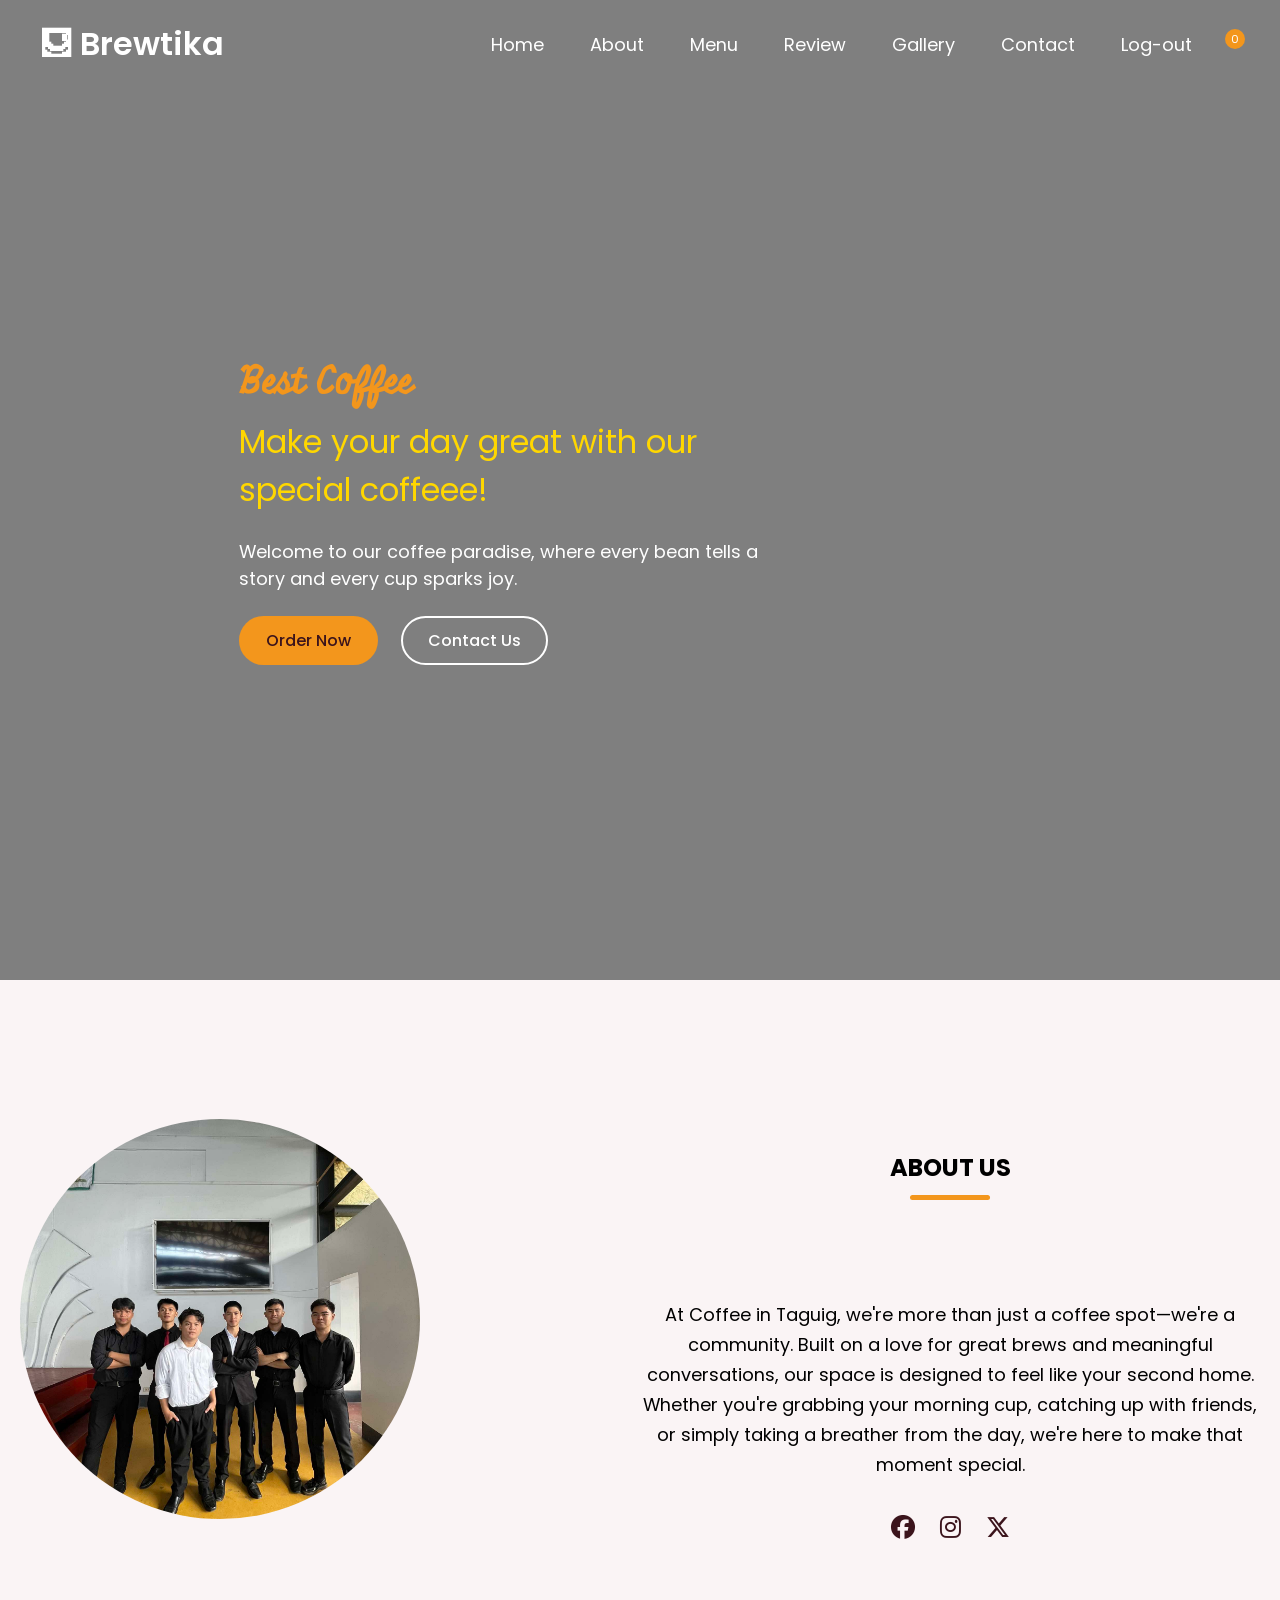
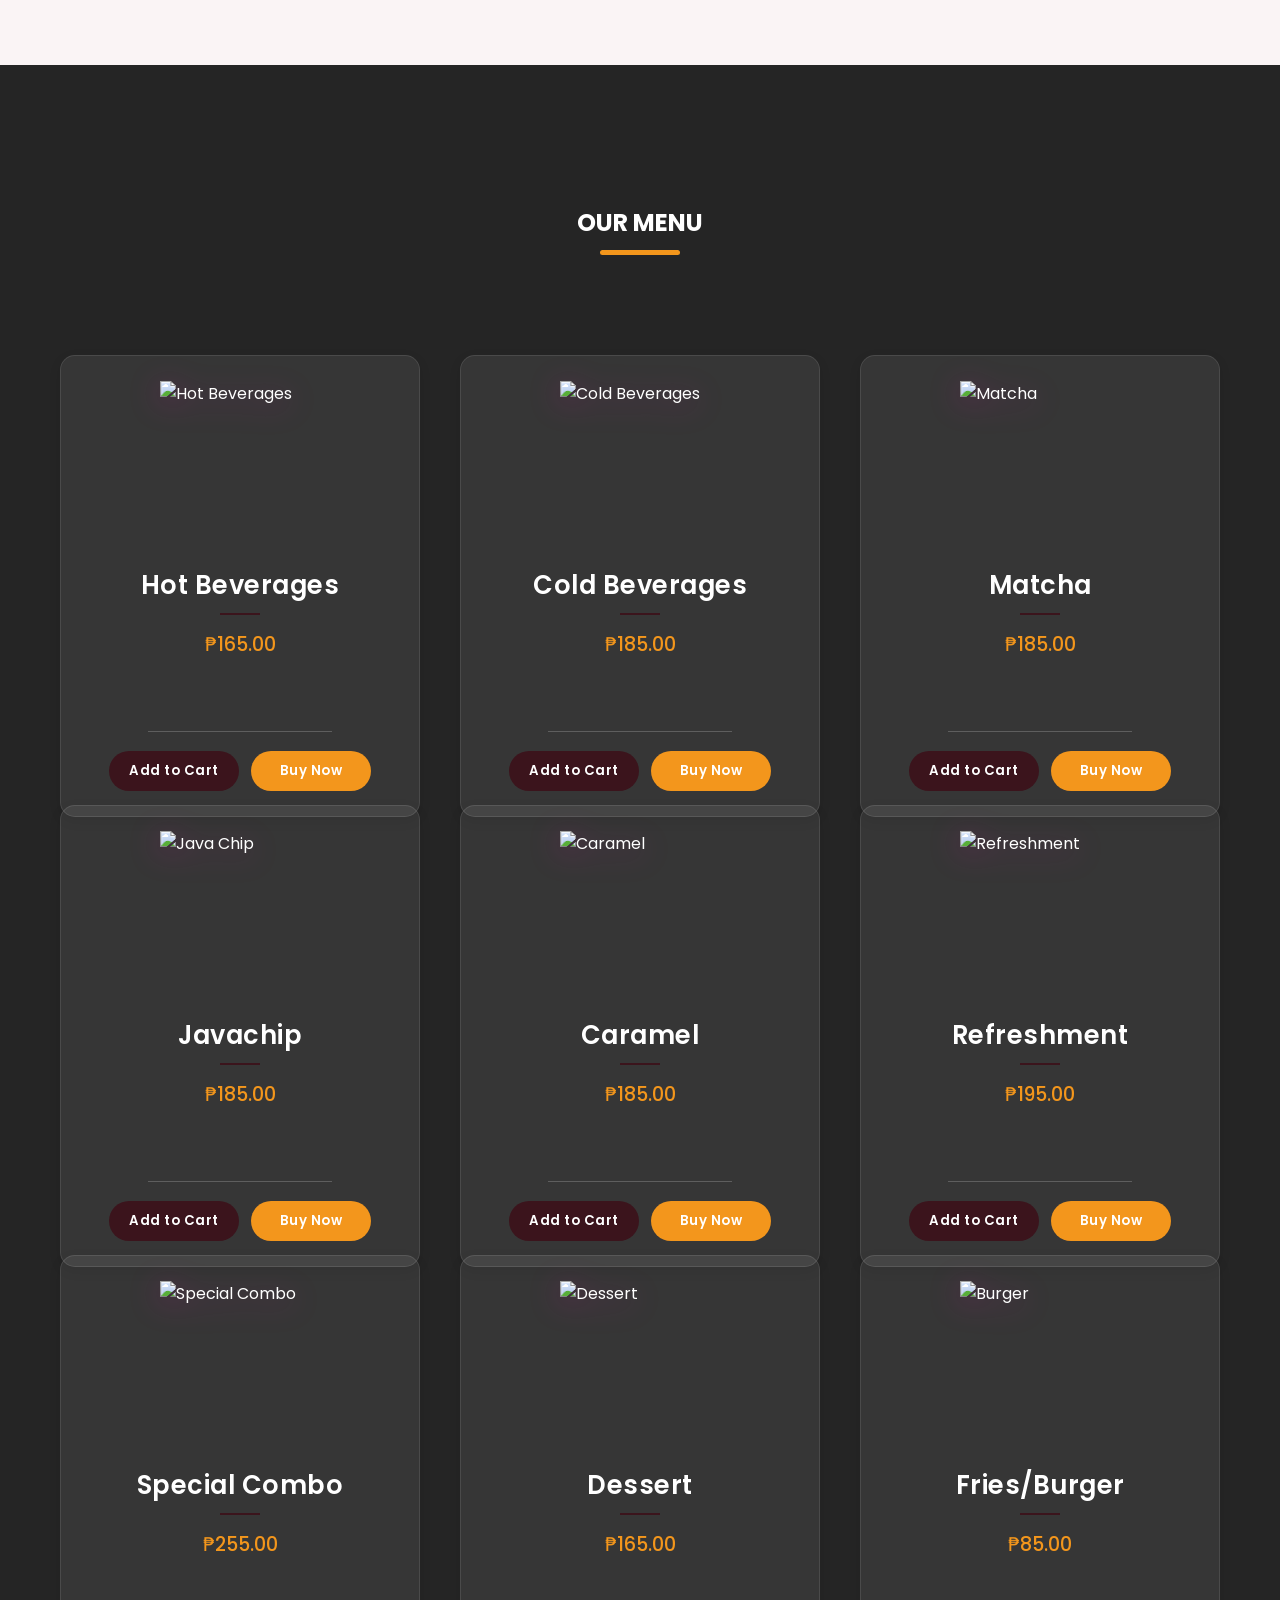
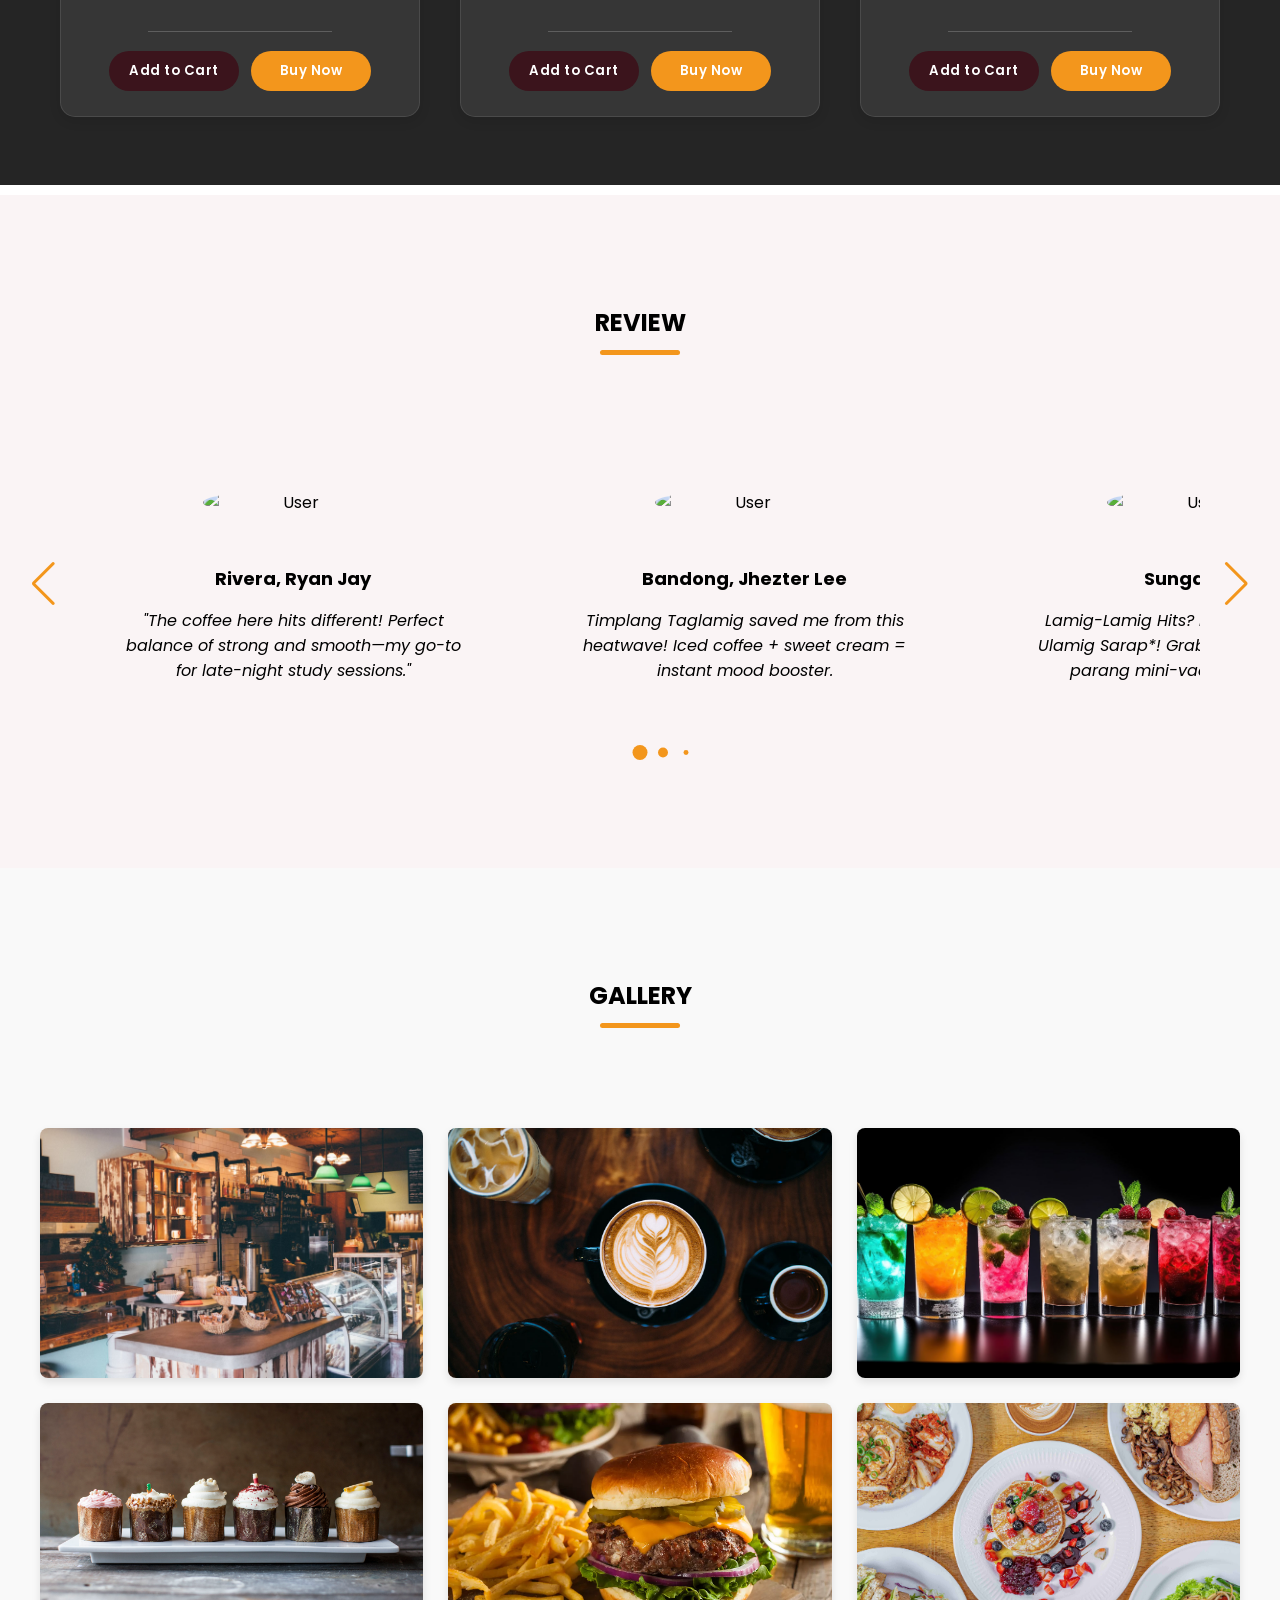
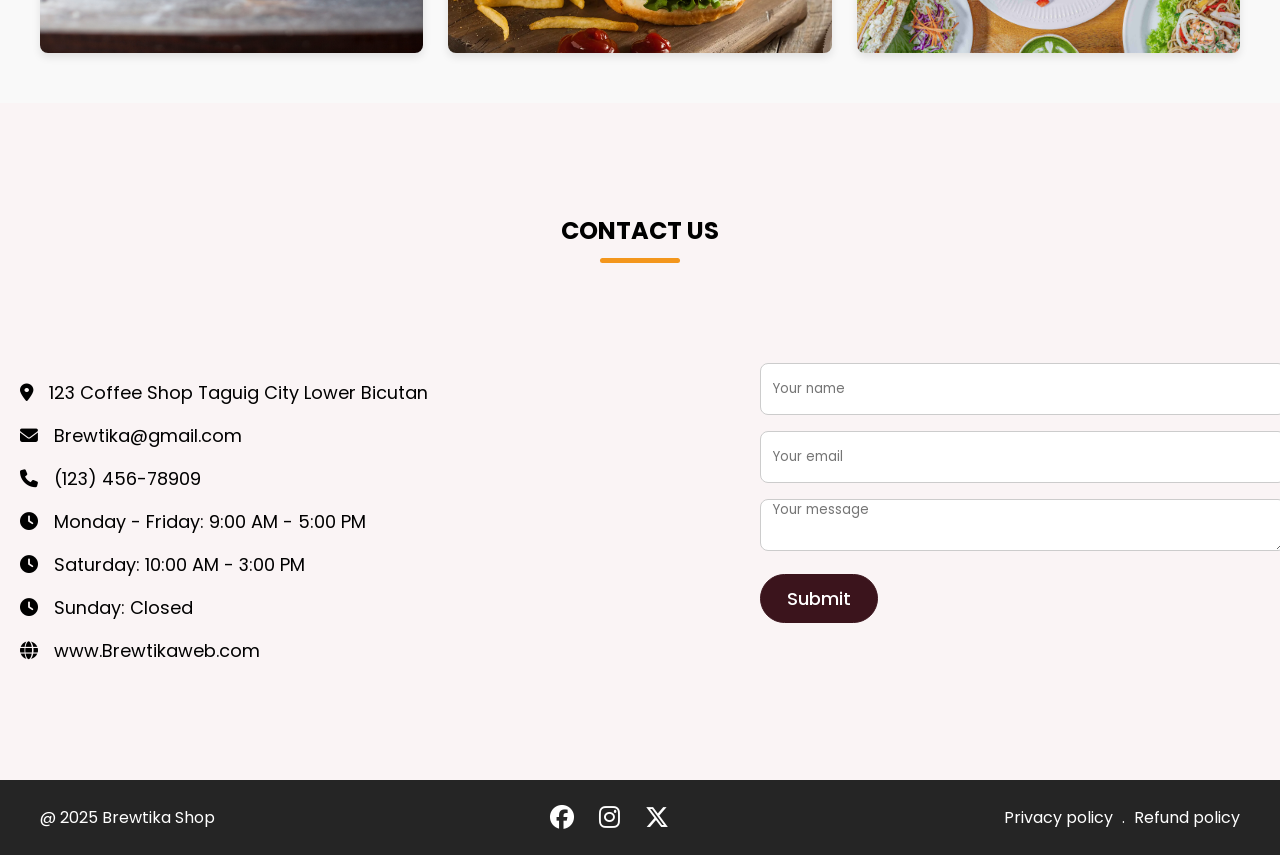
==== commit 51be8e74: "Update website" ====
--- a/homepage.html
+++ b/homepage.html
@@ -2,7 +2,7 @@
 <html lang="en">
     <head>
 <meta charset="UTF-8">
-<meta name="viewport" content="width=divice, initial-scale,0">
+<meta name="viewport" content="width=device-width, initial-scale=1.0">
 <title>Coffee Website</title> 
 <!--Linking front awesome for icons-->
 <link rel="stylesheet" href="https://cdnjs.cloudflare.com/ajax/libs/font-awesome/6.7.2/css/all.min.css">
@@ -30,7 +30,7 @@
                 <li class="nav-item"><a href="#testimonials" class="nav-link">Review</a></li>
                 <li class="nav-item"><a href="#gallery" class="nav-link">Gallery</a></li>
                 <li class="nav-item"><a href="#contact" class="nav-link">Contact</a></li>
-<li class="nav-item"><a href="login.html" class="nav-link">Log-out</a></li>
+                <li class="nav-item"><a href="login.html" class="nav-link">Log-out</a></li>
                 <li class="nav-item">
                     <a href="#" class="nav-link cart-icon" id="cart-icon">
                         <i class="ri-shopping-basket-fill"></i>
@@ -43,162 +43,158 @@
     </header>
 
 <main>
-    <!--Hero section-->
+    <!-- ===== HERO SECTION WITH VIDEO BACKGROUND ===== -->
     <section class="hero-section">
-    <div class="section-content">
-    <div class="hero-details">
-    <h2 class="title"> Best Coffee</h2>
-    <h5 class="subtitle">Make your day great with our special coffeee! </h5>
-    <p class="description">Welcome to our coffee paradise, where every bean tells a story and every cup sparks joy.</p>
-       
-    <div class="buttons">
-<a href="#menu" class="button orde-now">Order Now</a>
-<a href="#contact" class="button contact-us">Contact Us</a>
-    </div>
-    </div>
-    </div>
-    </section>
+        <!-- VIDEO BACKGROUND - NASA HOMEPAGE ITO -->
+        <video autoplay muted loop playsinline class="hero-video">
+            <source src="Homepage/BG VIDEO.mp4" type="video/mp4">
+            <source src="your-video-file.webm" type="video/webm">
+            Your browser does not support the video tag.
+        </video>
+        <!-- Overlay para gumanda ang text visibility -->
+        <div class="hero-overlay"></div>
+        
+        <div class="section-content">
+            <div class="hero-details">
+                <h2 class="title"> Best Coffee</h2>
+                <h5 class="subtitle">Make your day great with our special coffeee! </h5>
+                <p class="description">Welcome to our coffee paradise, where every bean tells a story and every cup sparks joy.</p>
+                <div class="buttons">
+                    <a href="#menu" class="button order-now">Order Now</a>
+                    <a href="#contact" class="button contact-us">Contact Us</a>
+                </div>
+            </div>
+        </div>
+    </section>
+
     <!--About Section-->
     <section class="about-section" id="about">
         <div class="section-content">
-        <div class="about-image-wrapper">
-            <img src="Homepage/about.jpg" alt="About" class="about-image">
-        </div>
-        <div class="about-details">
-            <h2 class="section-title">About Us</h2>
-            <p class="text">At COffee in Taguig, we’re more than just
-                 a coffee spot—we’re a community. Built on a love for
-                  great brews and meaningful conversations, our space 
-                  is designed to feel like your second home. Whether you’re 
-                  grabbing your morning cup, catching up with friends,
-                   or simply taking a breather from the day, we’re here to make that moment special
-
-            </p>
-            <div class="social-link-list">
-                <a href="https://web.facebook.com/profile.php?id=100080200207048&mibextid=wwXIfr&rdid=QRSfEsTMTDfgZlEL&share_url=https%3A%2F%2Fweb.facebook.com%2Fshare%2F1AEZAcX4YA%2F%3Fmibextid%3DwwXIfr%26_rdc%3D1%26_rdr#" class="social-link"><i class="fa-brands
-                    fa-facebook"></i></a>
-                <a href="https://www.instagram.com/hachieeeeeeee/?igsh=MnZ0eHR3cnc2MXRl&fbclid=IwY2xjawKLdQJleHRuA2FlbQIxMABicmlkETFDUmVHVGF6WEFaQnNNUkZ2AR7cT1538OxMVG8hpx1OOoqWlwOK-4d3li9Sy7DJrrKScVtKu0oOs-eQ6_vu0Q_aem_b-pRpkUaAtDZeMVrv2MsHQ#" class="social-link"><i class="fa-brands
-                    fa-instagram"></i></a>
-                 <a href="https://x.com/codpubgm?t=FxFt7puHV8r3UEg8z4PxPQ&s=09&fbclid=IwY2xjawKLdSBleHRuA2FlbQIxMABicmlkETFDUmVHVGF6WEFaQnNNUkZ2AR6x3VADstb1vv3dJg3jEqIOjRGYQPQrA412ed_hWGT9fjOYNe5Neu_85LfhFA_aem_op2KGtYmL38vYQLEMf0Brg" class="social-link"><i class="fa-brands
-                    fa-x-twitter"></i></a>
-            </div>
-        </div>
-    </div>
-    </section>
-
-<!--Menu Section-->
-<!--Menu Section-->
-<section class="menu-section" id="menu">
-    <h2 class="section-title">OUR MENU</h2>
-    <div class="section-content">
-        <ul class="menu-list">
-            <!-- Menu items will be added here -->
-            <li class="menu-item">
-                <div class="menu-card">
-                    <img src="menu/hot.png" alt="Hot Beverages" class="menu-image">
-                    <h3 class="name">Hot Beverages</h3>
-                    <p class="price">₱165.00</p>
-                    <div class="button-group">
-                        <button class="add-to-cart" onclick="addToCart('Hot Beverages', 'menu/hot beverages.png', 2.99)">Add to Cart</button>
-                        <button class="buy-now" onclick="buyNow('Hot Beverages', 'menu/hot beverages.png', 2.99)">Buy Now</button>
-                    </div>
+            <div class="about-image-wrapper">
+                <img src="Homepage/about.jpg" alt="About" class="about-image">
+            </div>
+            <div class="about-details">
+                <h2 class="section-title">About Us</h2>
+                <p class="text">At Coffee in Taguig, we're more than just a coffee spot—we're a community. Built on a love for great brews and meaningful conversations, our space is designed to feel like your second home. Whether you're grabbing your morning cup, catching up with friends, or simply taking a breather from the day, we're here to make that moment special.</p>
+                <div class="social-link-list">
+                    <a href="#" class="social-link"><i class="fa-brands fa-facebook"></i></a>
+                    <a href="#" class="social-link"><i class="fa-brands fa-instagram"></i></a>
+                    <a href="#" class="social-link"><i class="fa-brands fa-x-twitter"></i></a>
                 </div>
-            </li>
-            <li class="menu-item">
-                <div class="menu-card">
-                    <img src="menu/cold beverages.png" alt="Cold Beverages" class="menu-image">
-                    <h3 class="name">Cold Beverages</h3>
-                    <p class="price">₱185.00</p>
-                    <div class="button-group">
-                        <button class="add-to-cart" onclick="addToCart('Cold Beverages', 'menu/cold beverages.png', 3.49)">Add to Cart</button>
-                        <button class="buy-now" onclick="buyNow('Cold Beverages', 'menu/cold beverages.png', 3.49)">Buy Now</button>
-                    </div>
-                </div>
-            </li>
-            <li class="menu-item">
-                <div class="menu-card">
-                    <img src="menu/Mathca.png" alt="Matcha" class="menu-image">
-                    <h3 class="name">Matcha</h3>
-                    <p class="price">₱185.00</p>
-                    <div class="button-group">
-                        <button class="add-to-cart" onclick="addToCart('Matcha', 'menu/Mathca.png', 4.99)">Add to Cart</button>
-                        <button class="buy-now" onclick="buyNow('Matcha', 'menu/Mathca.png', 4.99)">Buy Now</button>
-                    </div>
-                </div>
-            </li>
-            <li class="menu-item">
-                <div class="menu-card">
-                    <img src="menu/JAVACHIP.png" alt="Java Chip" class="menu-image">
-                    <h3 class="name">Javachip</h3>
-                    <p class="price">₱185.00</p>
-                    <div class="button-group">
-                        <button class="add-to-cart" onclick="addToCart('Javachip', 'menu/JAVACHIP.png', 5.49)">Add to Cart</button>
-                        <button class="buy-now" onclick="buyNow('Javachip', 'menu/JAVACHIP.png', 5.49)">Buy Now</button>
-                    </div>
-                </div>
-            </li>
-            <li class="menu-item">
-                <div class="menu-card">
-                    <img src="menu/caramel.png" alt="Caramel" class="menu-image">
-                    <h3 class="name">Caramel</h3>
-                    <p class="price">₱185.00</p>
-                    <div class="button-group">
-                        <button class="add-to-cart" onclick="addToCart('Caramel', 'menu/caramel.png', 4.79)">Add to Cart</button>
-                        <button class="buy-now" onclick="buyNow('Caramel', 'menu/caramel.png', 4.79)">Buy Now</button>
-                    </div>
-                </div>
-            </li>
-            <li class="menu-item">
-                <div class="menu-card">
-                    <img src="menu/Refreshment.png" alt="Refreshment" class="menu-image">
-                    <h3 class="name">Refreshment</h3>
-                    <p class="price">₱195.00</p>
-                    <div class="button-group">
-                        <button class="add-to-cart" onclick="addToCart('Refreshment', 'menu/Refreshment.png', 3.99)">Add to Cart</button>
-                        <button class="buy-now" onclick="buyNow('Refreshment', 'menu/Refreshment.png', 3.99)">Buy Now</button>
-                    </div>
-                </div>
-            </li>
-            <li class="menu-item">
-                <div class="menu-card">
-                    <img src="menu/speacial combo.png" alt="Special Combo" class="menu-image">
-                    <h3 class="name">Special Combo</h3>
-                    <p class="price">₱255.00</p>
-                    <div class="button-group">
-                        <button class="add-to-cart" onclick="addToCart('Special Combo', 'menu/speacial combo.png', 8.99)">Add to Cart</button>
-                        <button class="buy-now" onclick="buyNow('Special Combo', 'menu/speacial combo.png', 8.99)">Buy Now</button>
-                    </div>
-                </div>
-            </li>
-            <li class="menu-item">
-                <div class="menu-card">
-                    <img src="menu/Desert.png" alt="Dessert" class="menu-image">
-                    <h3 class="name">Dessert</h3>
-                    <p class="price">₱165.00</p>
-                    <div class="button-group">
-                        <button class="add-to-cart" onclick="addToCart('Dessert', 'menu/Desert.png', 3.49)">Add to Cart</button>
-                        <button class="buy-now" onclick="buyNow('Dessert', 'menu/Desert.png', 3.49)">Buy Now</button>
-                    </div>
-                </div>
-            </li>
-            <li class="menu-item">
-                <div class="menu-card">
-                    <img src="menu/Burger.png" alt="Burger" class="menu-image">
-                    <h3 class="name">Fries/Burger</h3>
-                    <p class="price">₱85.00</p>
-                    <div class="button-group">
-                        <button class="add-to-cart" onclick="addToCart('Hot Beverages', 'menu/hot.png')">Add to Cart</button>
-                        <button class="buy-now" onclick="buyNow('Hot Beverages', 'menu/hot.png')">Buy Now</button>                        
-                    </div>
-                </div>
-            </li>
-        </ul>
-    </div>
-</section>  	
+            </div>
+        </div>
+    </section>
+
+    <!--Menu Section-->
+    <section class="menu-section" id="menu">
+        <h2 class="section-title">OUR MENU</h2>
+        <div class="section-content">
+            <ul class="menu-list">
+                <li class="menu-item">
+                    <div class="menu-card">
+                        <img src="menu/hot.png" alt="Hot Beverages" class="menu-image">
+                        <h3 class="name">Hot Beverages</h3>
+                        <p class="price">₱165.00</p>
+                        <div class="button-group">
+                            <button class="add-to-cart" onclick="addToCart('Hot Beverages', 'menu/hot beverages.png', 2.99)">Add to Cart</button>
+                            <button class="buy-now" onclick="buyNow('Hot Beverages', 'menu/hot beverages.png', 2.99)">Buy Now</button>
+                        </div>
+                    </div>
+                </li>
+                <li class="menu-item">
+                    <div class="menu-card">
+                        <img src="menu/cold beverages.png" alt="Cold Beverages" class="menu-image">
+                        <h3 class="name">Cold Beverages</h3>
+                        <p class="price">₱185.00</p>
+                        <div class="button-group">
+                            <button class="add-to-cart" onclick="addToCart('Cold Beverages', 'menu/cold beverages.png', 3.49)">Add to Cart</button>
+                            <button class="buy-now" onclick="buyNow('Cold Beverages', 'menu/cold beverages.png', 3.49)">Buy Now</button>
+                        </div>
+                    </div>
+                </li>
+                <li class="menu-item">
+                    <div class="menu-card">
+                        <img src="menu/Mathca.png" alt="Matcha" class="menu-image">
+                        <h3 class="name">Matcha</h3>
+                        <p class="price">₱185.00</p>
+                        <div class="button-group">
+                            <button class="add-to-cart" onclick="addToCart('Matcha', 'menu/Mathca.png', 4.99)">Add to Cart</button>
+                            <button class="buy-now" onclick="buyNow('Matcha', 'menu/Mathca.png', 4.99)">Buy Now</button>
+                        </div>
+                    </div>
+                </li>
+                <li class="menu-item">
+                    <div class="menu-card">
+                        <img src="menu/JAVACHIP.png" alt="Java Chip" class="menu-image">
+                        <h3 class="name">Javachip</h3>
+                        <p class="price">₱185.00</p>
+                        <div class="button-group">
+                            <button class="add-to-cart" onclick="addToCart('Javachip', 'menu/JAVACHIP.png', 5.49)">Add to Cart</button>
+                            <button class="buy-now" onclick="buyNow('Javachip', 'menu/JAVACHIP.png', 5.49)">Buy Now</button>
+                        </div>
+                    </div>
+                </li>
+                <li class="menu-item">
+                    <div class="menu-card">
+                        <img src="menu/caramel.png" alt="Caramel" class="menu-image">
+                        <h3 class="name">Caramel</h3>
+                        <p class="price">₱185.00</p>
+                        <div class="button-group">
+                            <button class="add-to-cart" onclick="addToCart('Caramel', 'menu/caramel.png', 4.79)">Add to Cart</button>
+                            <button class="buy-now" onclick="buyNow('Caramel', 'menu/caramel.png', 4.79)">Buy Now</button>
+                        </div>
+                    </div>
+                </li>
+                <li class="menu-item">
+                    <div class="menu-card">
+                        <img src="menu/Refreshment.png" alt="Refreshment" class="menu-image">
+                        <h3 class="name">Refreshment</h3>
+                        <p class="price">₱195.00</p>
+                        <div class="button-group">
+                            <button class="add-to-cart" onclick="addToCart('Refreshment', 'menu/Refreshment.png', 3.99)">Add to Cart</button>
+                            <button class="buy-now" onclick="buyNow('Refreshment', 'menu/Refreshment.png', 3.99)">Buy Now</button>
+                        </div>
+                    </div>
+                </li>
+                <li class="menu-item">
+                    <div class="menu-card">
+                        <img src="menu/speacial combo.png" alt="Special Combo" class="menu-image">
+                        <h3 class="name">Special Combo</h3>
+                        <p class="price">₱255.00</p>
+                        <div class="button-group">
+                            <button class="add-to-cart" onclick="addToCart('Special Combo', 'menu/speacial combo.png', 8.99)">Add to Cart</button>
+                            <button class="buy-now" onclick="buyNow('Special Combo', 'menu/speacial combo.png', 8.99)">Buy Now</button>
+                        </div>
+                    </div>
+                </li>
+                <li class="menu-item">
+                    <div class="menu-card">
+                        <img src="menu/Desert.png" alt="Dessert" class="menu-image">
+                        <h3 class="name">Dessert</h3>
+                        <p class="price">₱165.00</p>
+                        <div class="button-group">
+                            <button class="add-to-cart" onclick="addToCart('Dessert', 'menu/Desert.png', 3.49)">Add to Cart</button>
+                            <button class="buy-now" onclick="buyNow('Dessert', 'menu/Desert.png', 3.49)">Buy Now</button>
+                        </div>
+                    </div>
+                </li>
+                <li class="menu-item">
+                    <div class="menu-card">
+                        <img src="menu/Burger.png" alt="Burger" class="menu-image">
+                        <h3 class="name">Fries/Burger</h3>
+                        <p class="price">₱85.00</p>
+                        <div class="button-group">
+                            <button class="add-to-cart" onclick="addToCart('Fries/Burger', 'menu/Burger.png', 1.99)">Add to Cart</button>
+                            <button class="buy-now" onclick="buyNow('Fries/Burger', 'menu/Burger.png', 1.99)">Buy Now</button>                        
+                        </div>
+                    </div>
+                </li>
+            </ul>
+        </div>
+    </section>  	
         
-        <!-- Notification container -->
-        <div class="notification-container" id="notificationContainer"></div>
-    </section>
+    <!-- Notification container -->
+    <div class="notification-container" id="notificationContainer"></div>
 
     <div class="cart-panel" id="cart-panel">
         <div class="cart-header">
@@ -220,138 +216,131 @@
     <!-- Overlay -->
     <div class="overlay" id="overlay"></div>
 
-<!-- Notification container -->
-<div class="notification-container" id="notification-container"></div>
-
     <!--Review-->
     <section class="testimonials-section" id="testimonials">
-        <h2 class=" section-title">Review</h2>
-        <div class="section-content">
-         <div class="slider-container swiper">
-            <div class="slider-wrapper">
-            <ul class="testimonials-list swiper-wrapper">
-            <li class="testimonial swiper-slide">
-            <img src="user/RIVERA.jpg" alt="User" class="user-image">
-            <h3 class="name">Rivera, Ryan Jay</h3>
-            <i class="feedback">"The coffee here hits different! Perfect balance of strong and smooth—my go-to for late-night study sessions."</i>
-            </li>
-            <li class="testimonial swiper-slide">
-            <img src="user/Bandong.jpg" alt="User" class="user-image">
-            <h3 class="name">Bandong, Jhezter Lee</h3>
-            <i class="feedback">Timplang Taglamig saved me from this heatwave! Iced coffee + sweet cream = instant mood booster.  </i>
-            </li>
-            <li class="testimonial swiper-slide">
-             <img src="user/Sunga.jpg" alt="User" class="user-image">
-             <h3 class="name">Sunga, Haji</h3>
-             <i class="feedback">Lamig-Lamig Hits? More like *Ulamig-Ulamig Sarap*! Grabe, ang refreshing—parang mini-vacation in a cup. </i>
-            </li>
-            <li class="testimonial swiper-slide">
-            <img src="user/pineda.jpg" alt="User" class="user-image">
-            <h3 class="name">Pineda, Thristan</h3>
-            <i class="feedback">"Yung combo nila: burger + fries + iced coffee for ₱150? Sulit na sulit. Binabalik-balikan talaga! </i>
-            </li>
-            <li class="testimonial swiper-slide">
-            <img src="user/YUDICO.jpg" alt="User" class="user-image">
-            <h3 class="name">Yudico, Leni</h3>
-            <i class="feedback">Dessert coffee nila is *chef’s kiss*. Sweet pero hindi nakakaumay—parang hug in a mug!  </i>
-            </li>
-            <li class="testimonial swiper-slide">
-            <img src="user/rio.jpg" alt="User" class="user-image">
-            <h3 class="name">Rio, John Rich</h3>
-            <i class="feedback">"Fries nila crispy lagi, tapos yung burger juicy? Lagi kong dinadala friends ko dito!"  </i>
-            </li>
-            </ul>
-            <div class="swiper-slide-button swiper-pagination"></div>
-            <div class="swiper-slide-button swiper-button-prev"></div>
-            <div class="swiper-slide-button swiper-button-next"></div>
-            </div>
-         </div>
+        <h2 class="section-title">Review</h2>
+        <div class="section-content">
+            <div class="slider-container swiper">
+                <div class="slider-wrapper">
+                    <ul class="testimonials-list swiper-wrapper">
+                        <li class="testimonial swiper-slide">
+                            <img src="user/RIVERA.jpg" alt="User" class="user-image">
+                            <h3 class="name">Rivera, Ryan Jay</h3>
+                            <i class="feedback">"The coffee here hits different! Perfect balance of strong and smooth—my go-to for late-night study sessions."</i>
+                        </li>
+                        <li class="testimonial swiper-slide">
+                            <img src="user/Bandong.jpg" alt="User" class="user-image">
+                            <h3 class="name">Bandong, Jhezter Lee</h3>
+                            <i class="feedback">Timplang Taglamig saved me from this heatwave! Iced coffee + sweet cream = instant mood booster.</i>
+                        </li>
+                        <li class="testimonial swiper-slide">
+                            <img src="user/Sunga.jpg" alt="User" class="user-image">
+                            <h3 class="name">Sunga, Haji</h3>
+                            <i class="feedback">Lamig-Lamig Hits? More like *Ulamig-Ulamig Sarap*! Grabe, ang refreshing—parang mini-vacation in a cup.</i>
+                        </li>
+                        <li class="testimonial swiper-slide">
+                            <img src="user/pineda.jpg" alt="User" class="user-image">
+                            <h3 class="name">Pineda, Thristan</h3>
+                            <i class="feedback">"Yung combo nila: burger + fries + iced coffee for ₱150? Sulit na sulit. Binabalik-balikan talaga!</i>
+                        </li>
+                        <li class="testimonial swiper-slide">
+                            <img src="user/YUDICO.jpg" alt="User" class="user-image">
+                            <h3 class="name">Yudico, Leni</h3>
+                            <i class="feedback">Dessert coffee nila is *chef's kiss*. Sweet pero hindi nakakaumay—parang hug in a mug!</i>
+                        </li>
+                        <li class="testimonial swiper-slide">
+                            <img src="user/rio.jpg" alt="User" class="user-image">
+                            <h3 class="name">Rio, John Rich</h3>
+                            <i class="feedback">"Fries nila crispy lagi, tapos yung burger juicy? Lagi kong dinadala friends ko dito!"</i>
+                        </li>
+                    </ul>
+                    <div class="swiper-slide-button swiper-pagination"></div>
+                    <div class="swiper-slide-button swiper-button-prev"></div>
+                    <div class="swiper-slide-button swiper-button-next"></div>
+                </div>
+            </div>
         </div>
     </section>
   
     <!--Gallery-->
-  <section class="gallery-section" id="gallery">
-    <h2 class="section-title">Gallery</h2>
-    <div class="section-content">
-        <ul class="gallery-list">
-            <li class="gallery-item">
-                <img src="Gallery/Galley 1.jpg" alt="Gallery Image 1" class="gallery-image">
-            </li>
-            <li class="gallery-item">
-                <img src="Gallery/Galley 2.jpg" alt="Gallery Image 2" class="gallery-image">
-            </li>
-            <li class="gallery-item">
-                <img src="Gallery/Galley 0.jpeg" alt="Gallery Image 3" class="gallery-image">
-            </li>
-            <li class="gallery-item">
-                <img src="Gallery/Galley 00.jpg" alt="Gallery Image 4" class="gallery-image">
-            </li>
-            <li class="gallery-item">
-                <img src="Gallery/Galley 6.webp" alt="Gallery Image 5" class="gallery-image">
-            </li>
-            <li class="gallery-item">
-                <img src="Gallery/Galley 5.jpg" alt="Gallery Image 6" class="gallery-image">
-            </li>
-        </ul>
-    </div>
-</section>
+    <section class="gallery-section" id="gallery">
+        <h2 class="section-title">Gallery</h2>
+        <div class="section-content">
+            <ul class="gallery-list">
+                <li class="gallery-item">
+                    <img src="Gallery/Galley 1.jpg" alt="Gallery Image 1" class="gallery-image">
+                </li>
+                <li class="gallery-item">
+                    <img src="Gallery/Galley 2.jpg" alt="Gallery Image 2" class="gallery-image">
+                </li>
+                <li class="gallery-item">
+                    <img src="Gallery/Galley 0.jpeg" alt="Gallery Image 3" class="gallery-image">
+                </li>
+                <li class="gallery-item">
+                    <img src="Gallery/Galley 00.jpg" alt="Gallery Image 4" class="gallery-image">
+                </li>
+                <li class="gallery-item">
+                    <img src="Gallery/Galley 6.webp" alt="Gallery Image 5" class="gallery-image">
+                </li>
+                <li class="gallery-item">
+                    <img src="Gallery/Galley 5.jpg" alt="Gallery Image 6" class="gallery-image">
+                </li>
+            </ul>
+        </div>
+    </section>
 
     <!--contact section-->
     <section class="contact-section" id="contact">
         <h2 class="section-title">CONTACT US</h2>
         <div class="section-content">
-          <ul class="contact-info-list">
-            <li class="contact-info">
-              <i class="fa-solid fa-location-dot"></i>
-              <p>123 Coffee Shop Taguig City Lower Bicutan</p>
-            </li>
-            <li class="contact-info">
-              <i class="fa-solid fa-envelope"></i>
-              <p>Brewtika@gmail.com</p>
-            </li>
-            <li class="contact-info">
-              <i class="fa-solid fa-phone"></i>
-              <p>(123) 456-78909</p>
-            </li>
-            <li class="contact-info">
-              <i class="fa-solid fa-clock"></i>
-              <p>Monday - Friday: 9:00 AM - 5:00 PM</p>
-            </li>
-            <li class="contact-info">
-              <i class="fa-solid fa-clock"></i>
-              <p>Saturday: 10:00 AM - 3:00 PM</p>
-            </li>
-            <li class="contact-info">
-              <i class="fa-solid fa-clock"></i>
-              <p>Sunday: Closed</p>
-            </li>
-            <li class="contact-info">
-              <i class="fa-solid fa-globe"></i>
-              <p>www.Brewtikaweb.com</p>
-            </li>
-          </ul>
+            <ul class="contact-info-list">
+                <li class="contact-info">
+                    <i class="fa-solid fa-location-dot"></i>
+                    <p>123 Coffee Shop Taguig City Lower Bicutan</p>
+                </li>
+                <li class="contact-info">
+                    <i class="fa-solid fa-envelope"></i>
+                    <p>Brewtika@gmail.com</p>
+                </li>
+                <li class="contact-info">
+                    <i class="fa-solid fa-phone"></i>
+                    <p>(123) 456-78909</p>
+                </li>
+                <li class="contact-info">
+                    <i class="fa-solid fa-clock"></i>
+                    <p>Monday - Friday: 9:00 AM - 5:00 PM</p>
+                </li>
+                <li class="contact-info">
+                    <i class="fa-solid fa-clock"></i>
+                    <p>Saturday: 10:00 AM - 3:00 PM</p>
+                </li>
+                <li class="contact-info">
+                    <i class="fa-solid fa-clock"></i>
+                    <p>Sunday: Closed</p>
+                </li>
+                <li class="contact-info">
+                    <i class="fa-solid fa-globe"></i>
+                    <p>www.Brewtikaweb.com</p>
+                </li>
+            </ul>
       
-          <form action="#" class="contact-form">
-            <input type="text" placeholder="Your name" class="form-input" required>
-            <input type="email" placeholder="Your email" class="form-input" required>
-            <textarea placeholder="Your message" class="form-input" required></textarea>
-            <button class="submit-button">Submit</button>
-          </form>
-        </div>
-      </section>
-
-      <!--Footer section-->
-      <footer class="footer-section">
+            <form action="#" class="contact-form">
+                <input type="text" placeholder="Your name" class="form-input" required>
+                <input type="email" placeholder="Your email" class="form-input" required>
+                <textarea placeholder="Your message" class="form-input" required></textarea>
+                <button class="submit-button">Submit</button>
+            </form>
+        </div>
+    </section>
+
+    <!--Footer section-->
+    <footer class="footer-section">
         <div class="section-content">
             <p class="copyright-text">@ 2025 Brewtika Shop</p>
-
             <div class="social-link-list">
-                <a href="https://web.facebook.com/profile.php?id=100080200207048&mibextid=wwXIfr&rdid=QRSfEsTMTDfgZlEL&share_url=https%3A%2F%2Fweb.facebook.com%2Fshare%2F1AEZAcX4YA%2F%3Fmibextid%3DwwXIfr%26_rdc%3D1%26_rdr#" class="social-link"><i class="fa-brands
-                    fa-facebook"></i></a>
-                <a href="https://www.instagram.com/hachieeeeeeee/?igsh=MnZ0eHR3cnc2MXRl&fbclid=IwY2xjawKLdQJleHRuA2FlbQIxMABicmlkETFDUmVHVGF6WEFaQnNNUkZ2AR7cT1538OxMVG8hpx1OOoqWlwOK-4d3li9Sy7DJrrKScVtKu0oOs-eQ6_vu0Q_aem_b-pRpkUaAtDZeMVrv2MsHQ#" class="social-link"><i class="fa-brands
-                    fa-instagram"></i></a>
-                 <a href="https://x.com/codpubgm?t=FxFt7puHV8r3UEg8z4PxPQ&s=09&fbclid=IwY2xjawKLdSBleHRuA2FlbQIxMABicmlkETFDUmVHVGF6WEFaQnNNUkZ2AR6x3VADstb1vv3dJg3jEqIOjRGYQPQrA412ed_hWGT9fjOYNe5Neu_85LfhFA_aem_op2KGtYmL38vYQLEMf0Brg" class="social-link"><i class="fa-brands
-                    fa-x-twitter"></i></a>
+                <a href="#" class="social-link"><i class="fa-brands fa-facebook"></i></a>
+                <a href="#" class="social-link"><i class="fa-brands fa-instagram"></i></a>
+                <a href="#" class="social-link"><i class="fa-brands fa-x-twitter"></i></a>
             </div>
             <p class="policy-text">
                 <a href="#" class="policy-link">Privacy policy</a>
@@ -359,11 +348,11 @@
                 <a href="#" class="policy-link">Refund policy</a>
             </p>
         </div>
-      </footer>
+    </footer>
 </main>
-<!-- Linking Swiper Scipt-->
+
+<!-- Linking Swiper Script-->
 <script src="https://cdn.jsdelivr.net/npm/swiper@11/swiper-bundle.min.js"></script>
-
 <script src="homepage.js"></script>
 </body>
-</html>
+</html>
--- a/HOMEPAGE.CSS
+++ b/HOMEPAGE.CSS
@@ -1470,4 +1470,120 @@
 
 .close-receipt:hover {
     background-color: #45a049;
+}
+
+/* ============================================
+   HERO SECTION WITH VIDEO BACKGROUND
+   ============================================ */
+.hero-section {
+    position: relative;
+    min-height: 100vh;
+    overflow: hidden;
+    display: flex;
+    align-items: center;
+}
+
+/* Video Background */
+.hero-section .hero-video {
+    position: absolute;
+    top: 50%;
+    left: 50%;
+    min-width: 100%;
+    min-height: 100%;
+    width: auto;
+    height: auto;
+    transform: translateX(-50%) translateY(-50%);
+    object-fit: cover;
+    z-index: 0;
+}
+
+/* Overlay para mas madaling mabasa ang text */
+.hero-section .hero-overlay {
+    position: absolute;
+    top: 0;
+    left: 0;
+    width: 100%;
+    height: 100%;
+    background: rgba(0, 0, 0, 0.5);
+    z-index: 1;
+}
+
+/* Content ng hero - nasa taas ng video */
+.hero-section .section-content {
+    position: relative;
+    z-index: 2;
+    display: flex;
+    align-items: center;
+    min-height: 100vh;
+    color: var(--white-color);
+    justify-content: space-between;
+    padding: 20px;
+}
+
+.hero-section .hero-details .title {
+    font-size: var(--font-size-xx1);
+    color: var(--secondary-color);
+    font-family: "Miniver", sans-serif;
+}
+
+.hero-section .hero-details .subtitle {
+    margin-top: 8px;
+    max-width: 70%;
+    font-size: var(--font-size-x1);
+    font-weight: var(--font-weight-normal);
+    color: #FFD700;
+}
+
+.hero-section .hero-details .description {
+    max-width: 70%;
+    margin: 24px 0;
+    font-size: var(--font-size-m);
+    text-align: left;
+    color: var(--white-color);
+}
+
+.hero-section .hero-details .buttons {
+    display: flex;
+    gap: 23px;
+}
+
+.hero-section .hero-details .button {
+    padding: 10px 25px;
+    border: 2px solid transparent;
+    color: var(--primary-color);
+    border-radius: var(--border-radius-m);
+    background: var(--secondary-color);
+    font-weight: var(--font-weight-medium);
+    transition: 0.3s ease;
+    text-decoration: none;
+}
+
+.hero-section .hero-details .button:hover {
+    color: var(--white-color);
+    border-color: var(--white-color);
+    background: transparent;
+}
+
+.hero-section .hero-details .contact-us {
+    color: var(--white-color);
+    border-color: var(--white-color);
+    background: transparent;
+}
+
+.hero-section .hero-details .contact-us:hover {
+    color: var(--primary-color);
+    border-color: var(--secondary-color);
+    background: var(--secondary-color);
+}
+
+/* Responsive */
+@media (max-width: 768px) {
+    .hero-section .hero-details .subtitle {
+        max-width: 100%;
+        font-size: var(--font-size-1);
+    }
+    
+    .hero-section .hero-details .description {
+        max-width: 100%;
+    }
 }
--- a/MobileView.css
+++ b/MobileView.css
@@ -41,7 +41,6 @@
         top: 0;
         height: 100%;
         width: 100%;
-        backdrop-filter: blur(3px);
         background: rgba(0, 0, 0, 0.5);
     }
 
